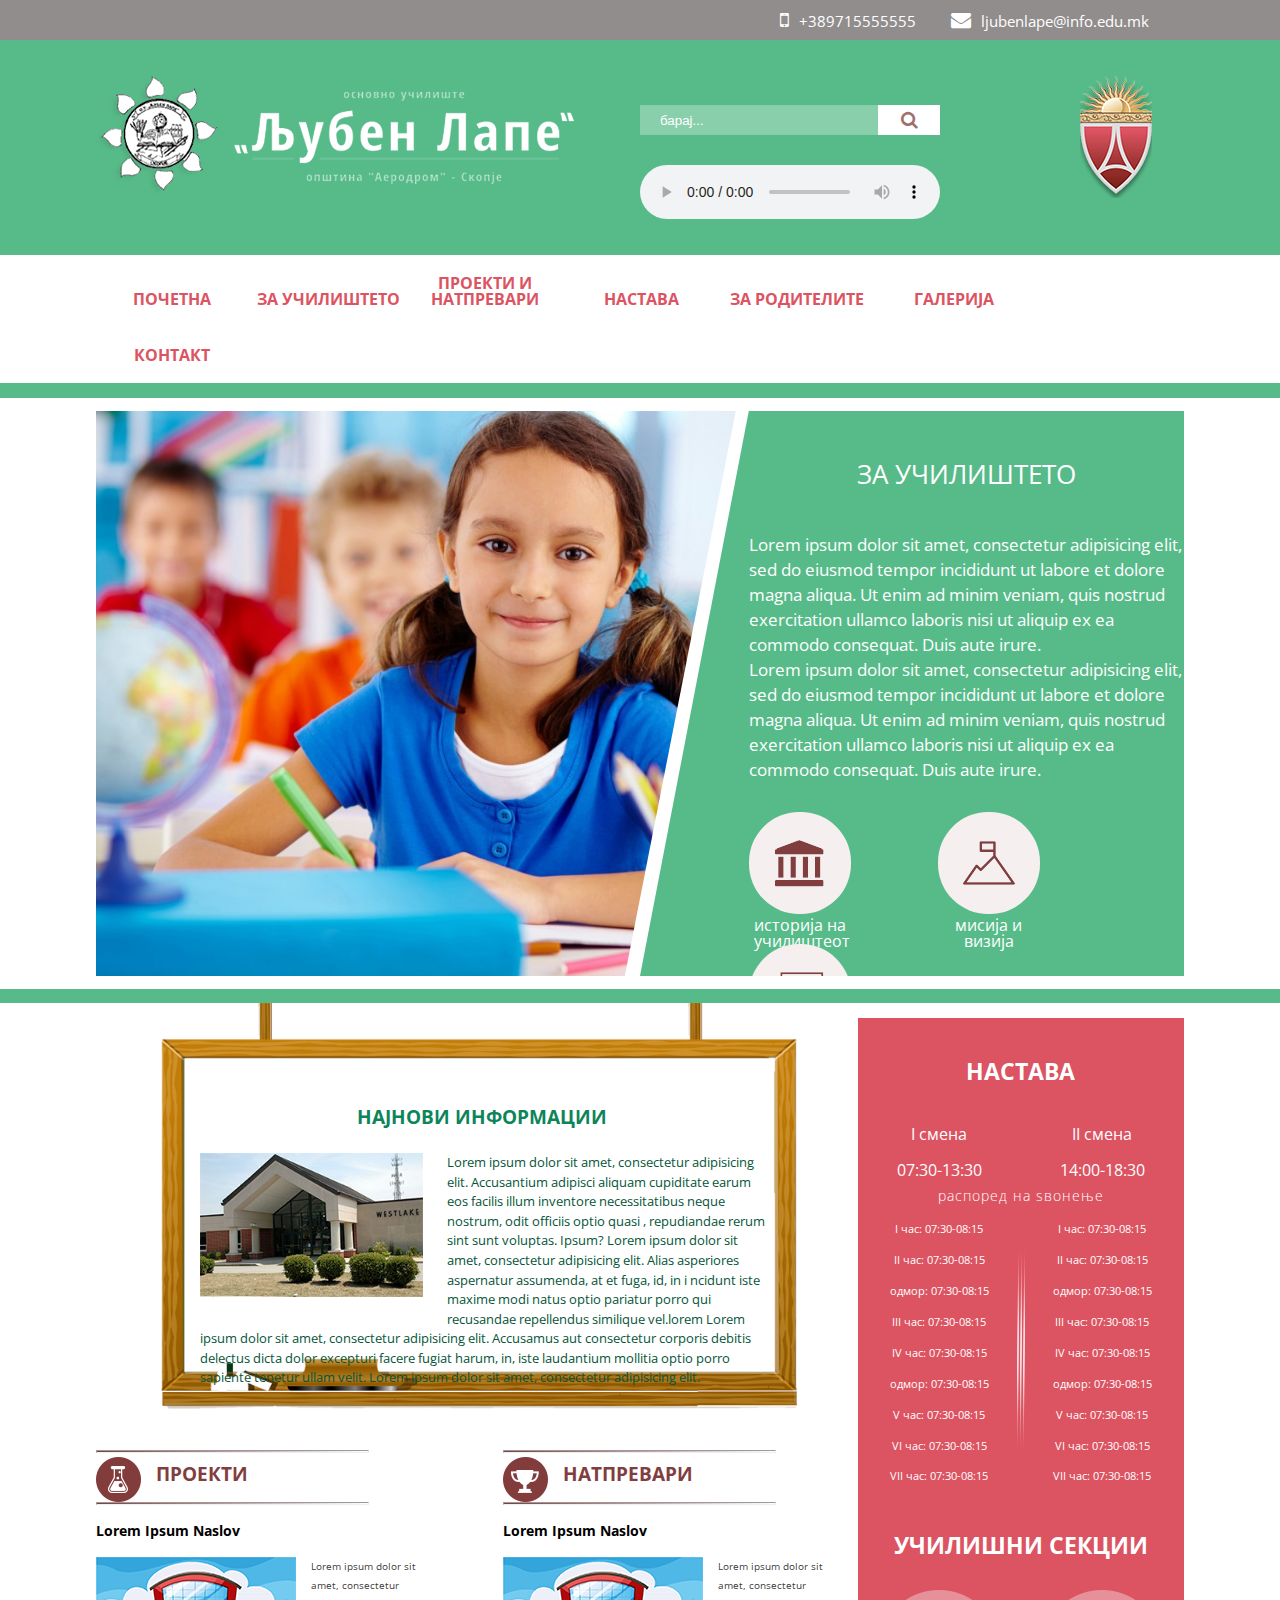
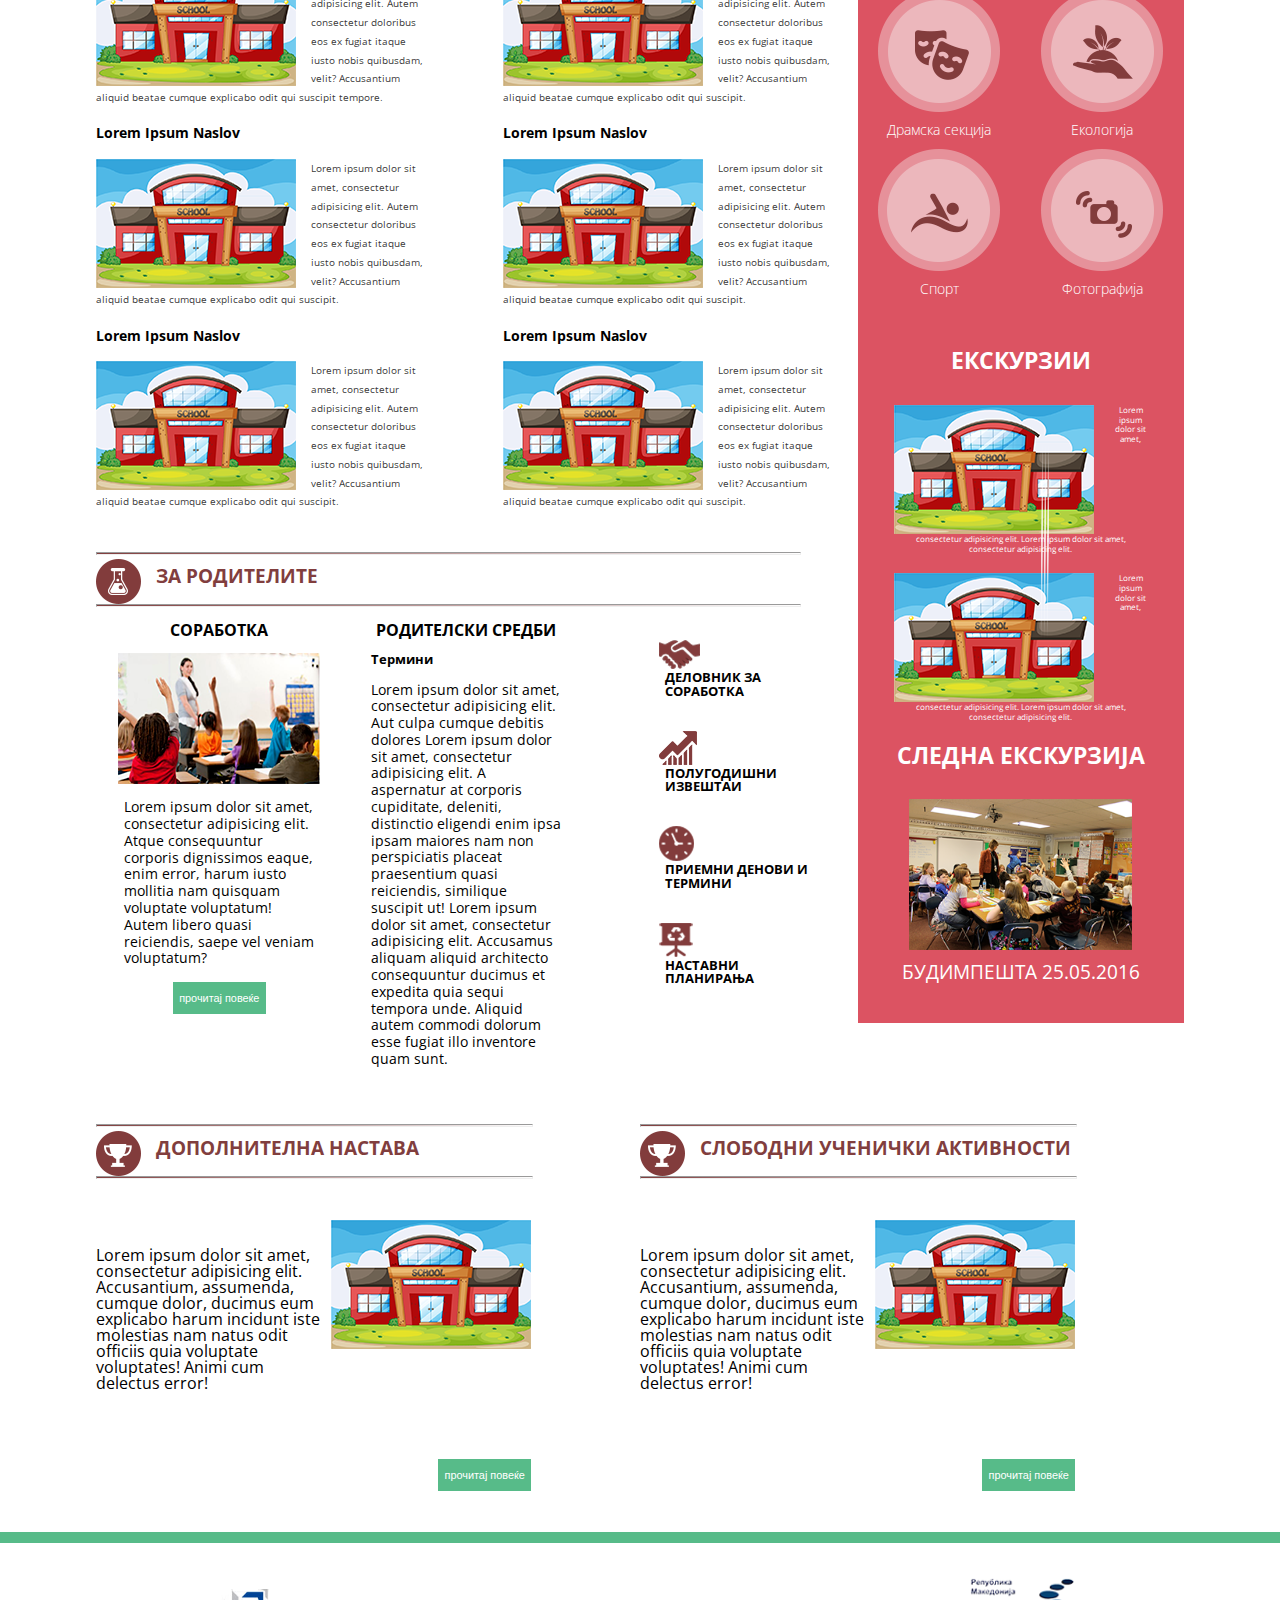
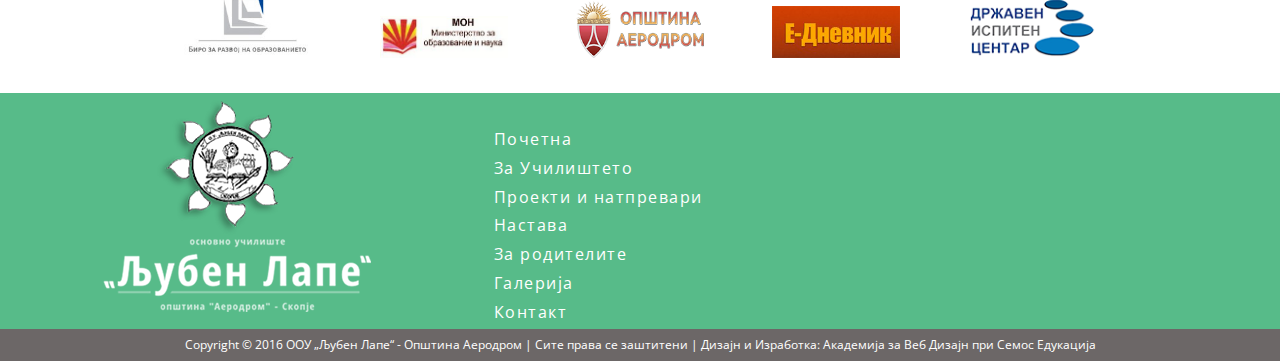
==== www/index.html @ d1f4fb54 "www" ====
<html>
	<head>
		<title>ООУ "Љубен Лапе" о.Аеродром,Скопје </title>
		<meta charset="utf-8">
		<link rel="shortcut icon" href="assets/images/logo.png">

		<!-- STYLES CSS -->
		<link rel="stylesheet" href="assets/styles/reset.css">
		<link rel="stylesheet" href="assets/styles/main.css">
		<!-- FONT AWESOME -->
		<link rel="stylesheet" href="https://maxcdn.bootstrapcdn.com/font-awesome/4.5.0/css/font-awesome.min.css">
		<!-- GOOGLE FONTS -->
		<link href='https://fonts.googleapis.com/css?family=Open+Sans:400,300,300italic,400italic,600,600italic,700,800,800italic,700italic&subset=latin,cyrillic' rel='stylesheet' type='text/css'>


	</head>
	<body>
	<!-- header grey top -->
		<div class="header-top">
			<div class="center">
				<span><i class="fa fa-envelope"></i>ljubenlape@info.edu.mk</span>
				<span><i class="fa fa-mobile"></i>+389715555555</span>
			</div><!-- center -->
		</div><!-- header-top -->
	<!-- header green -->
		<header>
			<div class="center">

				<div class="left">
					<a href="#">
						<img src="assets/images/logo-goelmo.png" >
					</a>
				</div><!-- left -->

				<div class="right">
					<div class="search">
						<input type="text" placeholder="барај...">
						<button><i class="fa fa-search"></i></button>
					</div><!-- search -->
						<div class="himna">
							<audio controls>
							  <!-- <source src="horse.ogg" type="audio/ogg">
							  <source src="horse.mp3" type="audio/mpeg"> -->
							</audio>						
						</div><!-- himna -->
					
						<img src="assets/images/logo-aerodrom.png" alt="">
				</div><!-- right -->
			</div><!-- center -->
		</header>
<!-- MENU Navigation -->
		<div class="center">
			<ul class="menu">
				<li><a href="">Почетна</a></li>
				<li><a href="">За Училиштето</a>
					<ul class="sub-menu">
						<li><a href="">Историјат</a></li>
						<li><a href="">Мисија и Визија</a></li>
						<li><a href="">Вработени</a>
						<!-- sub-sub menu -->
							<ul class="sub-sub-menu">
								<li><a href="">Наставен кадар</a></li>
								<li><a href="">Стручен кадер</a></li>						
							</ul><!-- sub-sub-menu -->

						</li>
						<li><a href="">Куќен ред</a></li>
					</ul><!-- sub-menu -->
				</li>
				<li><a href="">Проекти и натпревари</a></li>
				<li><a href="">Настава</a></li>
				<li><a href="">За родителите</a></li>
				<li><a href="">Галерија</a></li>
				<li><a href="">Контакт</a></li>
			</ul><!-- menu -->
		</div><!-- center -->

		<div class="slider-wrap">
			<div class="slider">
				<div class="center">
					<div class="slide-left">
						
					</div><!-- slide-left -->
					<div class="slide-right">
						<div class="text">
							<h1>За училиштето</h1>
							<p>Lorem ipsum dolor sit amet, consectetur adipisicing elit, sed do eiusmod
							tempor incididunt ut labore et dolore magna aliqua. Ut enim ad minim veniam,
							quis nostrud exercitation ullamco laboris nisi ut aliquip ex ea commodo
							consequat. Duis aute irure.</p>
							<p>Lorem ipsum dolor sit amet, consectetur adipisicing elit, sed do eiusmod
							tempor incididunt ut labore et dolore magna aliqua. Ut enim ad minim veniam,
							quis nostrud exercitation ullamco laboris nisi ut aliquip ex ea commodo
							consequat. Duis aute irure.</p>
							<div class="icon1 icon"><span>историја на училиштеот</span></div><!-- icon1 -->
							<div class="icon2 icon"><span>мисија и визија</span></div><!-- icon1 -->
							<div class="icon3 icon"><span>наставен кадар</span></div><!-- icon1 -->
						</div><!-- text -->
						
					</div><!-- slide-right -->
				</div><!-- center -->
			</div><!-- slider -->
		</div><!-- slider-wrap -->

<!-- Content-->
	<div class="content center">

		<div class="left-side">
			<div class="tabla">
				<img class="tabla" src="assets/images/tabla.png" alt="">
				<div class="tabla-info">
					<h1>Најнови информации</h1>
					<img src="assets/images/school_building.png" alt="">

					<p>Lorem ipsum dolor sit amet, consectetur adipisicing elit. Accusantium adipisci aliquam cupiditate earum eos facilis
						illum inventore necessitatibus neque nostrum, odit officiis optio quasi
						, repudiandae rerum sint sunt voluptas. Ipsum? Lorem ipsum dolor sit amet,
						consectetur adipisicing elit. Alias asperiores aspernatur assumenda, at et fuga, id, in i
						ncidunt iste maxime modi natus optio pariatur porro qui recusandae repellendus similique vel.lorem
						Lorem ipsum dolor sit amet, consectetur adipisicing elit. Accusamus aut consectetur corporis debitis delectus dicta dolor excepturi facere fugiat harum, in, iste laudantium mollitia optio porro sapiente tenetur ullam velit.
						Lorem ipsum dolor sit amet, consectetur adipisicing elit.
					</p>
				</div>
			</div>
			<div class="posts">
				<div class="proekti">
					<hr>
					<h1 class="naslov-sekcija"><img src="assets/images/icon-proekti.png" class="naslov-slika" alt=""><span class="ime-sekcija">Проекти</span></h1>
					<hr>

					<!--postovi od kategorija proekti-->
					<!--КАТЕГОРИЈА ПРОЕКТИ ПОСТ БР.1-->
					<div class="post-info">
						<h1 class="post-naslov">Lorem Ipsum Naslov</h1>
						<img src="assets/images/post-slika1.png" alt="" class="post-slika">
						<p class="post-voved">Lorem ipsum dolor sit amet, consectetur adipisicing elit.
							Autem consectetur doloribus eos ex fugiat itaque iusto nobis quibusdam, velit?
							Accusantium aliquid beatae cumque explicabo odit qui suscipit tempore.
						</p>
					</div>

					<!--КАТЕГОРИЈА ПРОЕКТИ ПОСТ БР.2-->
					<div class="post-info">
						<h1 class="post-naslov">Lorem Ipsum Naslov</h1>
						<img src="assets/images/post-slika1.png" alt="" class="post-slika">
						<p class="post-voved">Lorem ipsum dolor sit amet, consectetur adipisicing elit.
							Autem consectetur doloribus eos ex fugiat itaque iusto nobis quibusdam, velit?
							Accusantium aliquid beatae cumque explicabo odit qui suscipit.
						</p>
					</div>
					<!--КАТЕГОРИЈА ПРОЕКТИ ПОСТ БР.3-->
					<div class="post-info">
						<h1 class="post-naslov">Lorem Ipsum Naslov</h1>
						<img src="assets/images/post-slika1.png" alt="" class="post-slika">
						<p class="post-voved">Lorem ipsum dolor sit amet, consectetur adipisicing elit.
							Autem consectetur doloribus eos ex fugiat itaque iusto nobis quibusdam, velit?
							Accusantium aliquid beatae cumque explicabo odit qui suscipit.
						</p>
					</div>

				</div>
				<div class="natprevari">
					<hr>
					<h1 class="naslov-sekcija"><img src="assets/images/icon-natprevari.png" class="naslov-slika" alt=""><span class="ime-sekcija">Натпревари</span></h1>
					<hr>

					<!--postovi od kategorija natprevarii-->
					<!--КАТЕГОРИЈА НАТПРЕВАРИ ПОСТ БР.1-->
					<div class="post-info">
						<h1 class="post-naslov">Lorem Ipsum Naslov</h1>
						<img src="assets/images/post-slika1.png" alt="" class="post-slika">
						<p class="post-voved">Lorem ipsum dolor sit amet, consectetur adipisicing elit.
							Autem consectetur doloribus eos ex fugiat itaque iusto nobis quibusdam, velit?
							Accusantium aliquid beatae cumque explicabo odit qui suscipit.
						</p>
					</div>

					<!--КАТЕГОРИЈА НАТПРЕВАРИ  ПОСТ БР.2-->
					<div class="post-info">
						<h1 class="post-naslov">Lorem Ipsum Naslov</h1>
						<img src="assets/images/post-slika1.png" alt="" class="post-slika">
						<p class="post-voved">Lorem ipsum dolor sit amet, consectetur adipisicing elit.
							Autem consectetur doloribus eos ex fugiat itaque iusto nobis quibusdam, velit?
							Accusantium aliquid beatae cumque explicabo odit qui suscipit.
						</p>
					</div>
					<!--КАТЕГОРИЈА НАТПРЕВАРИ ПОСТ БР.3-->
					<div class="post-info">
						<h1 class="post-naslov">Lorem Ipsum Naslov</h1>
						<img src="assets/images/post-slika1.png" alt="" class="post-slika">
						<p class="post-voved">Lorem ipsum dolor sit amet, consectetur adipisicing elit.
							Autem consectetur doloribus eos ex fugiat itaque iusto nobis quibusdam, velit?
							Accusantium aliquid beatae cumque explicabo odit qui suscipit.
						</p>
					</div>

				</div>
			</div><!-- posts-->
			<div class="za-roditelite">
				<hr>
				<h1 class="naslov-sekcija"><img src="assets/images/icon-proekti.png" class="naslov-slika" alt=""><span class="ime-sekcija">За родителите</span></h1>
				<hr>

				<div class="sorabotka">
					<h3>Соработка</h3>
					<img src="assets/images/sorabotka.png" alt="">
					<p>Lorem ipsum dolor sit amet, consectetur adipisicing elit. Atque consequuntur corporis dignissimos eaque, enim error,
						harum iusto mollitia nam quisquam voluptate voluptatum! Autem libero quasi reiciendis, saepe vel veniam voluptatum?
					</p>
					<button class="procitaj">прочитај повеќе</button>
				</div>
				<div class="rsredbi">
					<h3>Родителски средби</h3>
					<span>Термини</span>
					<p>Lorem ipsum dolor sit amet, consectetur adipisicing elit. Aut culpa cumque debitis dolores
						Lorem ipsum dolor sit amet, consectetur adipisicing elit. A aspernatur at corporis cupiditate, deleniti, distinctio eligendi enim ipsa ipsam maiores nam non perspiciatis
						placeat praesentium quasi reiciendis, similique suscipit ut! Lorem ipsum dolor sit amet, consectetur adipisicing elit. Accusamus aliquam aliquid architecto consequuntur ducimus et expedita quia sequi tempora unde.
						Aliquid autem commodi dolorum esse fugiat illo inventore quam sunt.
					</p>
				</div>
				<div class="docs">
					<ul>
						<li><img src="assets/images/doc-slika1.png"><span>Деловник за соработка</span></li>
						<li><img src="assets/images/doc-slika2.png"><span>Полугодишни извештаи</span></li>
						<li><img src="assets/images/doc-slika3.png"><span>Приемни денови и термини</span></li>
						<li><img src="assets/images/doc-slika4.png"><span>Наставни планирања</span></li>
					</ul>
				</div>
			</div>
		</div><!-- left-side-->

		<div class="right-side">
			<div class="nastava">
				<h1>Настава</h1>
				<div class="prva-smena">
					<span>I смена</span>
					<span>07:30-13:30</span>
				</div>
				<div class="vtora-smena">
					<span>II смена</span>
					<span>14:00-18:30</span>
				</div>
				<h3>распоред на ѕвонење</h3>
				<div class="raspored1">
					<p>I час: <span>07:30-08:15</span></p>
					<p>II час: <span>07:30-08:15</span></p>
					<p>одмор: <span>07:30-08:15</span></p>
					<p>III час: <span>07:30-08:15</span></p>
					<p>IV час: <span>07:30-08:15</span></p>
					<p>одмор: <span>07:30-08:15</span></p>
					<p>V час: <span>07:30-08:15</span></p>
					<p>VI час: <span>07:30-08:15</span></p>
					<p>VII час: <span>07:30-08:15</span></p>
				</div>

				<div class="raspored2">
					<p>I час: <span>07:30-08:15</span></p>
					<p>II час: <span>07:30-08:15</span></p>
					<p>одмор: <span>07:30-08:15</span></p>
					<p>III час: <span>07:30-08:15</span></p>
					<p>IV час: <span>07:30-08:15</span></p>
					<p>одмор: <span>07:30-08:15</span></p>
					<p>V час: <span>07:30-08:15</span></p>
					<p>VI час: <span>07:30-08:15</span></p>
					<p>VII час: <span>07:30-08:15</span></p>
				</div>
			</div>
			<div class="sekcii">
				<h1>Училишни секции</h1>
				<div>
					<img src="assets/images/sekcija1.png" alt="">
					<span>Драмска секција</span>
				</div>
				<div>
					<img src="assets/images/sekcija2.png" alt="">
					<span>Екологија</span>
				</div>
				<div>
					<img src="assets/images/sekcija3.png" alt="">
					<span>Спорт</span>
				</div>
				<div>
					<img src="assets/images/sekcija4.png" alt="">
					<span>Фотографија</span>
				</div>
			</div>
			<div class="ekskurzii">
				<h1>Екскурзии</h1>
				<img src="assets/images/linija.png" class="linija" alt="">
				<div class="info">
					<img src="assets/images/post-slika1.png" alt="">
					<p>Lorem ipsum dolor sit amet, consectetur adipisicing elit. Lorem ipsum dolor sit amet, consectetur adipisicing elit. 
					</p>
				</div>

				<div class="info">
					<img src="assets/images/post-slika1.png" alt="">
					<p>Lorem ipsum dolor sit amet, consectetur adipisicing elit. Lorem ipsum dolor sit amet, consectetur adipisicing elit.					</p>
				</div>
				<h1>Следна екскурзија</h1>
				<img class="ekskurzija" src="assets/images/slika-ekskurzija.png" alt="">
				<span>Будимпешта 25.05.2016</span>
			</div>

		</div><!-- PINK - right-side-->

	</div>
	<div class="bottom-posts center">
		<div class="left-post">
			<hr>
			<h1 class="naslov-sekcija"><img src="assets/images/icon-natprevari.png" class="naslov-slika" alt=""><span class="ime-sekcija">Дополнителна настава</span></h1>
			<hr>

			<!--ПОСТ -->
			<img src="assets/images/post-slika1.png" alt="">


			<p> Lorem ipsum dolor sit amet, consectetur adipisicing elit. Accusantium, assumenda, cumque dolor,
				ducimus eum explicabo harum incidunt iste molestias nam natus odit officiis quia voluptate voluptates! Animi cum delectus error!
			</p>

			<button class="procitaj">прочитај повеќе</button>


		</div>
		<div class="right-post">
			<hr>
			<h1 class="naslov-sekcija"><img src="assets/images/icon-natprevari.png" class="naslov-slika" alt=""><span class="ime-sekcija">Слободни ученички активности</span></h1>
			<hr>

			<!--ПОСТ -->
			<img src="assets/images/post-slika1.png" alt="">
			<p> Lorem ipsum dolor sit amet, consectetur adipisicing elit. Accusantium, assumenda, cumque dolor,
				ducimus eum explicabo harum incidunt iste molestias nam natus odit officiis quia voluptate voluptates! Animi cum delectus error!
			</p>

			<button class="procitaj">прочитај повеќе</button>
		</div>
	</div>


<!--FOOTER / KORISNI LINKOVI-->
	<!--korisni linkovi-->
	<div class="korisni-linkovi">
		<div class="center">
			<a href="#"><img src="assets/images/korisni1.png" alt=""></a>
			<a href="#"><img src="assets/images/korisni2.png" alt=""></a>
			<a href="#"><img src="assets/images/korisni3.png" alt=""></a>
			<a href="#"><img src="assets/images/korisni4.png" alt=""></a>
			<a href="#"><img src="assets/images/korisni5.png" alt=""></a>
		</div>
	</div>
	<!--FOOTER    -->
	<footer>
		<div class="center">

			<div class="logo">
				<img src="assets/images/logo-footer.png" alt="">
			</div>

			<div class="quick-links">
				<a href="">Почетна</a>
				<a href="">За Училиштето</a>
				<a href="">Проекти и натпревари</a>
				<a href="">Настава</a>
				<a href="">За родителите</a>
				<a href="">Галерија</a>
				<a href="">Контакт</a>
			</div>

			<div class="contact">
				<span></span>
				<span></span>
				<span></span>
			</div>
		</div>
	</footer>
	<div class="copyright">
		<p>Copyright &copy; 2016 ООУ „Љубен Лапе“ - Општина Аеродром |  Сите права се заштитени  |  Дизајн и Изработка: Академија за Веб Дизајн при Семос Едукација</p>
	</div>
	</body>
</html>
---- www/assets/styles/main.css ----
/*=============================================
=           general css elements            =
=============================================*/
body{
	font-family: 'Open Sans', sans-serif;
}
.center{
	width: 85%;
	margin: 0 auto;
}

hr {
    background-image: -moz-linear-gradient( 0deg, rgb(129,62,62) 0%, rgb(255,255,255) 100%);
    background-image: -webkit-linear-gradient( 0deg, rgb(129,62,62) 0%, rgb(255,255,255) 100%);
    background-image: -ms-linear-gradient( 0deg, rgb(129,62,62) 0%, rgb(255,255,255) 100%);
    width: 21.21vw;
    height: 1px;
    margin: 0;
}
.clear{
    clear: both;
}

button.procitaj{
    background-color: #57bb89;
    color: #ffffff;
    border: none;
    text-align: center;
    width: 7.27vw;
    padding: 10px 0;
    font-size: 0.85vw;
    cursor: pointer;
}
button.procitaj:hover{
    opacity: 0.5;
}
/*======================================
=            header top css            =
======================================*/
div.header-top{
	background-color: #918d8d;
	color:#ffffff;
	height: 40px;
}
div.center:after{
	content: '';
	display: block;
	clear: both;
}
	div.header-top span{
		display: inline-block;
		float: right;
		font-size: 15px;
		margin-right: 35px;
		margin-top: 10px;
	}
	div.header-top span i{
		margin-right: 10px;
		font-size: 20px;
	}
/*====================================
=            Header green            =
====================================*/
header{
	width: 100%;
	height: 180px;
	background: #57bb89;
	padding-top: 35px;
}
header:after{
	content: '';
	display: block;
	clear: both;
}
	
	header .center div{
		display: inline-block;
		float: left;
		width: 50%;

	}
	header .center .right{
		width: 300px;
	}
header .center div.search{
	width: 300px;
	height: 30px;
	position: relative;
	margin-top: 30px;

}
	div.search input{
		background: rgba( 255 , 255 , 255 , 0.3 );
		border:none;
		outline: none;
		padding:5px 20px;
		color:#fff;
		position: absolute;
		top:0;
		height: 100%;
		width:238px;
	}
	div.search input::-webkit-input-placeholder{
		color: #fff;
	}
	div.search button{
		height: 100%;
		width: 62px;
		position: absolute;
		top: 0;
		right:0;
		border: none;
		background: #fff;
		color:#a0706f;
		font-size: 18px;
	}
	div.right div.himna{
		display: block;
		margin-top: 30px;
		width:300px;
	}

div.right  img{
	position: absolute;
    right: 10%;
}


/*=======================================
=            menu navigation            =
=======================================*/

.menu ul{
	width: 100%;
}
.menu li{
	display: inline-block;
	text-align:center;
	width:14%;
	position: relative;
}
.menu li a{
	text-transform: uppercase;
	text-decoration: none;
	color:#dc5362;
	font-weight: bold;
	display:block;
	padding:20px 0;
}

.menu li:hover {
	background-color: rgba(87,187,137,0.5);
}
/*=====================================
=            menu sub-menu            =
=====================================*/

.sub-menu {
	position: absolute;
	top: 56px;
	background-color: rgba(87,187,137,0.5);
	left:0;
	z-index:50;
}
.sub-menu li{
	width: 100%;
	display: none;
	position: relative;

}
.menu li:hover .sub-menu li{
	display: block;
	z-index:50;
}
	.sub-menu li a{
		color: #ffffff;
		padding:25px 0;
	}
.sub-menu li:hover,	
.sub-menu li a:hover {
		width: 100%;
		background-color: rgba(210,106,108,.8);
		z-index:50;
	}

/*====================================
=            sub-sub-menu            =
====================================*/

.sub-sub-menu{
	background-color: rgba(87,187,137,0.5); /*green*/
	position: absolute;
	top: 0;
	left:228px;
	display: none;
	z-index:50;
}
.sub-menu li:hover 	.sub-sub-menu{
	display: block;
	z-index:50;
}

/*===================================
=            slider-wrap            =
===================================*/

div.slider-wrap{
	width:100%;
	height:565px;
	background-color: rgb(87,187,137);
	padding:15px 0 40px;
}


div.slider{
	width:100%;
	height:100%;
	background:#fff;
	padding:13px 0;
}
div.slider div.center{
	position:relative;
}

div.slide-left{
	background-image:url("../images/kids.jpg");
	background-size:cover;
	width:60%;
	position:absolute;
	left:0;
	height:100%;
    -webkit-shape-outside: polygon(100% 0%, 80% 100%, 0 100%, 0 0);
    shape-outside: polygon(100% 0%, 80% 100%, 0 100%, 0 0);
    -webkit-clip-path: polygon(98% 0%, 81% 100%, 0 100%, 0 0);
}
div.slide-right{
	height:100%;
    width:50%;
    float:right;
    background: rgb(87,187,137);
    -webkit-shape-outside: polygon(20% 0, 100% 0, 100% 100%, 0% 100%);
    shape-outside: polygon(20% 0, 100% 0, 100% 100%, 0% 100%);
    -webkit-clip-path: polygon(20% 0, 100% 0, 100% 100%, 0% 100%);
}
div.text{
	width:80%;
	float:right;
	padding-top:50px;
	text-align:center;
}
div.text h1{
	margin-bottom:45px;
	text-transform:uppercase;
	font-size:26px;
	color:#fff;
}

div.text p{
	color:#fff;
	line-height:25px;
	font-size:17px;
	text-align:left;
}

div.text div.icon{
	width:92px;
	height:92px;
	background:#f5efef;
	border:5px solid rgba(245,239,239,.2);
	border-radius:50px;
	float:left;
	margin-right:20%;
	margin-top:30px;
}
div.text div.icon:after{
	content:'';
	display:block;
	clear:both;
}
div.text div.icon1{
	background:url('../images/icon1.png') no-repeat center center #f5efef;
	cursor:pointer;
}
div.text div.icon2{
	background:url('../images/icon2.png') no-repeat center center #f5efef;
	cursor:pointer;
}
div.text div.icon3{
	margin-right:0;
	background:url('../images/icon3.png') no-repeat center center #f5efef;
	cursor:pointer;
}
div.text div.icon span{
	display:block;
	margin-top:100px;
	color:#fff;
}

/*===================================
=           content            =
===================================*/

div.content{
	/*background-color: #57bb89;*/
}
	div.content div{
		float: left;
	}
	div.content div.left-side{
        width: 68%;
        margin-right:2%; 
    }

div.content div.tabla{
    width: 50.18vw;
    padding-left: 5.09vw;
    position: relative;
}
    div.content div.tabla img.tabla{
            width: 50.18vw;
    }
    div.content div.tabla div.tabla-info{
        position: absolute;
        top:11.42vh;
        padding: 0 3.03vw;
    }
        div.content div.tabla div.tabla-info img{
            width: 17.45vw;
            float: left;
            margin: 2.78vh 1.82vw 2.78vh 0;
}
        div.content div.tabla div.tabla-info h1{
            text-align: center;
            text-transform: uppercase;
            color: rgb(13, 132, 89);
            font-size: 1.45vw;
            line-height: 1.2;
            font-weight: bold;
        }
        div.content div.tabla div.tabla-info p{
            margin-top: 2.78vh;
            font-size: 1vw;
            color: rgb(7, 85, 57);
            line-height: 1.531;

        }
/*===================================
=           content POSTS         =
===================================*/
div.posts{
    width: 100%;
    margin-top: 4.56vh;
}
div.posts div{
    width: 45%;
    float: left;
    box-sizing: border-box;
}
div.posts div:first-child{
    margin-right: 10%;
}
    div.posts div div{
        width: 100%;
    }
	/* h1.naslov-sekcija {
		border: 3px solid;
		border-image:-webkit-linear-gradient( 0deg, rgb(129,62,62) 0%, rgb(255,255,255) 100%);  
		border-left:none;
		border-right:none;
		} */

    h1.naslov-sekcija img.naslov-slika{
        float: left;
        padding: 4px 0 0 0;
        margin-right: 15px;
    }
    span.ime-sekcija{
        display: block;
        padding:1.1vh 0;
        box-sizing: border-box;
        font-size:1.45vw;
        color: rgb(129, 62, 62);
        font-weight: bold;
        text-transform: uppercase;
        line-height: 1.2;
   }

.post-info{
    width: 100%;
    /*display: block;*/
}
    .post-info img.post-slika{
        float: left;
        padding-right: 1.21vw;
    }
    .post-info h1.post-naslov{
        font-size: 1.09vw;
        line-height: 1.222;
        font-weight: bold;
        padding: 1.95vh 0;
    }
    .post-info p.post-voved{
        font-size:0.8vw;
        color: rgba(0, 0, 0, 0.8);
        line-height: 1.833;
        /*font-weight: lighter;*/
    }

/*===================================
=           za roditelite         =
===================================*/
div.za-roditelite{
    width: 100%;
    margin-top: 4.56vh;
}
div.za-roditelite {
    width: 100%;
}
	div.za-roditelite hr{
		width: 95%;
	}
div.za-roditelite div{
    float: left;
    width: 33.33%;
    text-align: center;
}
div.docs{
	box-sizing:border-box;
	padding-left:70px;
}

    div.za-roditelite div h3{
        font-weight: bold;
        text-transform: uppercase;
        padding: 15px 0;
    }
    div.za-roditelite div p{
        padding: 15px 2.21vw;
        font-size: 14px;
        line-height: 1.2;
        text-align: left;

    }
    div.za-roditelite div span{
        text-align: left;
        font-size: smaller;
        font-weight: bold;
        display: block;
        padding-left: 2.21vw;
    }
div.docs ul{
    text-align:left;
}
    div.docs ul li:first-child{
     margin-top: 33px;
 }
    div.docs ul li{
        margin-bottom: 33px;
    }

   /*  div.docs ul li img{
   	float:left;
   	margin-top:-5px;
   } */
        div.docs ul li span{
            display: inline-block;
            text-transform: uppercase;
            box-sizing: border-box;
            padding:0 0.47vw;
        }

/*===================================
=         bottom POSTS         =
===================================*/
div.bottom-posts{
    margin-top:4.56vh;
}
div.bottom-posts div{
    width: 40%;
    float: left;
}
div.bottom-posts div:first-child{
    margin-right: 10%;
}
div.bottom-posts div hr{
    width: 100%;
}

div.bottom-posts div img{
    float: right;
    padding: 4.56vh 0 4.56vh 10px;
}
div.bottom-posts div p{
    padding: 7.56vh 0;
}
div.bottom-posts div button{
    float: right;
}
/*===================================
=          RIGHT side pink part       =
===================================*/
div.content div.right-side{
	width: 30%;
	background-color: #dc5362;
	text-align: center;
	color: #ffffff;
	margin-top: 15px;
}
	div.content div.right-side h1{
		font-size: 23px;
		line-height: 1.2;
		font-weight: bold;
		padding: 40px 0 30px 0;
		text-transform: uppercase;
	}
	div.content div.right-side h3{
		font-size: 14px;
		line-height: 1.2;
		font-weight: lighter;
		letter-spacing: 1px;
		padding: 10px 0;

	}
	.right-side .nastava{
		width: 100%;
		background: url('../images/linija.png') no-repeat center 230px ;
	}
	.right-side .nastava div{
		width: 50%;
		float: left;
	}
	.right-side .nastava .prva-smena span ,.right-side .nastava div.vtora-smena span{
		display: block;
	}

	.right-side .nastava div span{
		display:inline-block;
		padding: 10px 0;
	}

	.raspored1, .raspored2{
		font-size: 0.85vw;
	}

	.right-side .sekcii{
		width: 100%;
	}
	.right-side .sekcii div{
		width: 50%;
		float: left;
	}
		.right-side .sekcii div span{
			display: block;
			font-size: 14px;
			line-height: 1.2;
			font-weight: lighter;
			padding: 10px 0;
		}

.right-side .ekskurzii{
	width: 100%;
	position: relative;
}
	.ekskurzii img.linija{
		position: absolute;
		top:14.44vh;
		left: 13.91vw;
	}

	.ekskurzii .info{
		width: 100%;
		padding: 0 2.86vw;
		box-sizing:border-box;
		margin-bottom: 1.56vw;
		font-size: 0.63vw;
  		line-height: 1.2;

	}
	.ekskurzii .info img{
		float: left;
		margin-right: 1.56vw;
	}



.right-side .ekskurzii span{
	display: block;
	text-transform: uppercase;
	padding: 10px 0 40px 0;
	line-height: 1.2;
	font-size: 1.5vw;
}
img.ekskurzija{
	width: 17.39vw;
}
/*====================================
=           footer           =
====================================*/
/*KORISNI LINKOVI*/
div.korisni-linkovi{
    width: 100%;
    margin-top: 4.56vh;
    border-top: 1.3vh solid rgb(87,187,137);
    padding: 3.7vh 0;
}
div.korisni-linkovi .center{
    text-align: center;
}
div.korisni-linkovi .center a{
    margin-right: 5vw;
    height: 15.09vh;
    text-align: center;
}

div.korisni-linkovi .center a:last-child{
    margin-right: 0;
}
div.korisni-linkovi .center a img{
    width: 10vw;
}

/*FOOTER*/
footer{
    width: 100%;
    background-color:rgb(87,187,137) ;
}
footer .center div{
    float: left;
}


footer .center div.quick-links{
    padding-top: 3.52vh;
    margin-left: 9.21vw;
}
footer .center div.quick-links a{
    display: block;
    text-decoration: none;
    color: #ffffff;
    font-size: 16px;
    line-height:1.8 ;
    letter-spacing: 1.5px;

}
footer .center div.quick-links a:hover{
    opacity: 0.5;
}

/*Copyrights*/
div.copyright{
    text-align: center;
    background-color: #6c6767;
    color: #ffffff;
    font-size: 12px;
}
div.copyright p{
    padding: 10px 0;
}
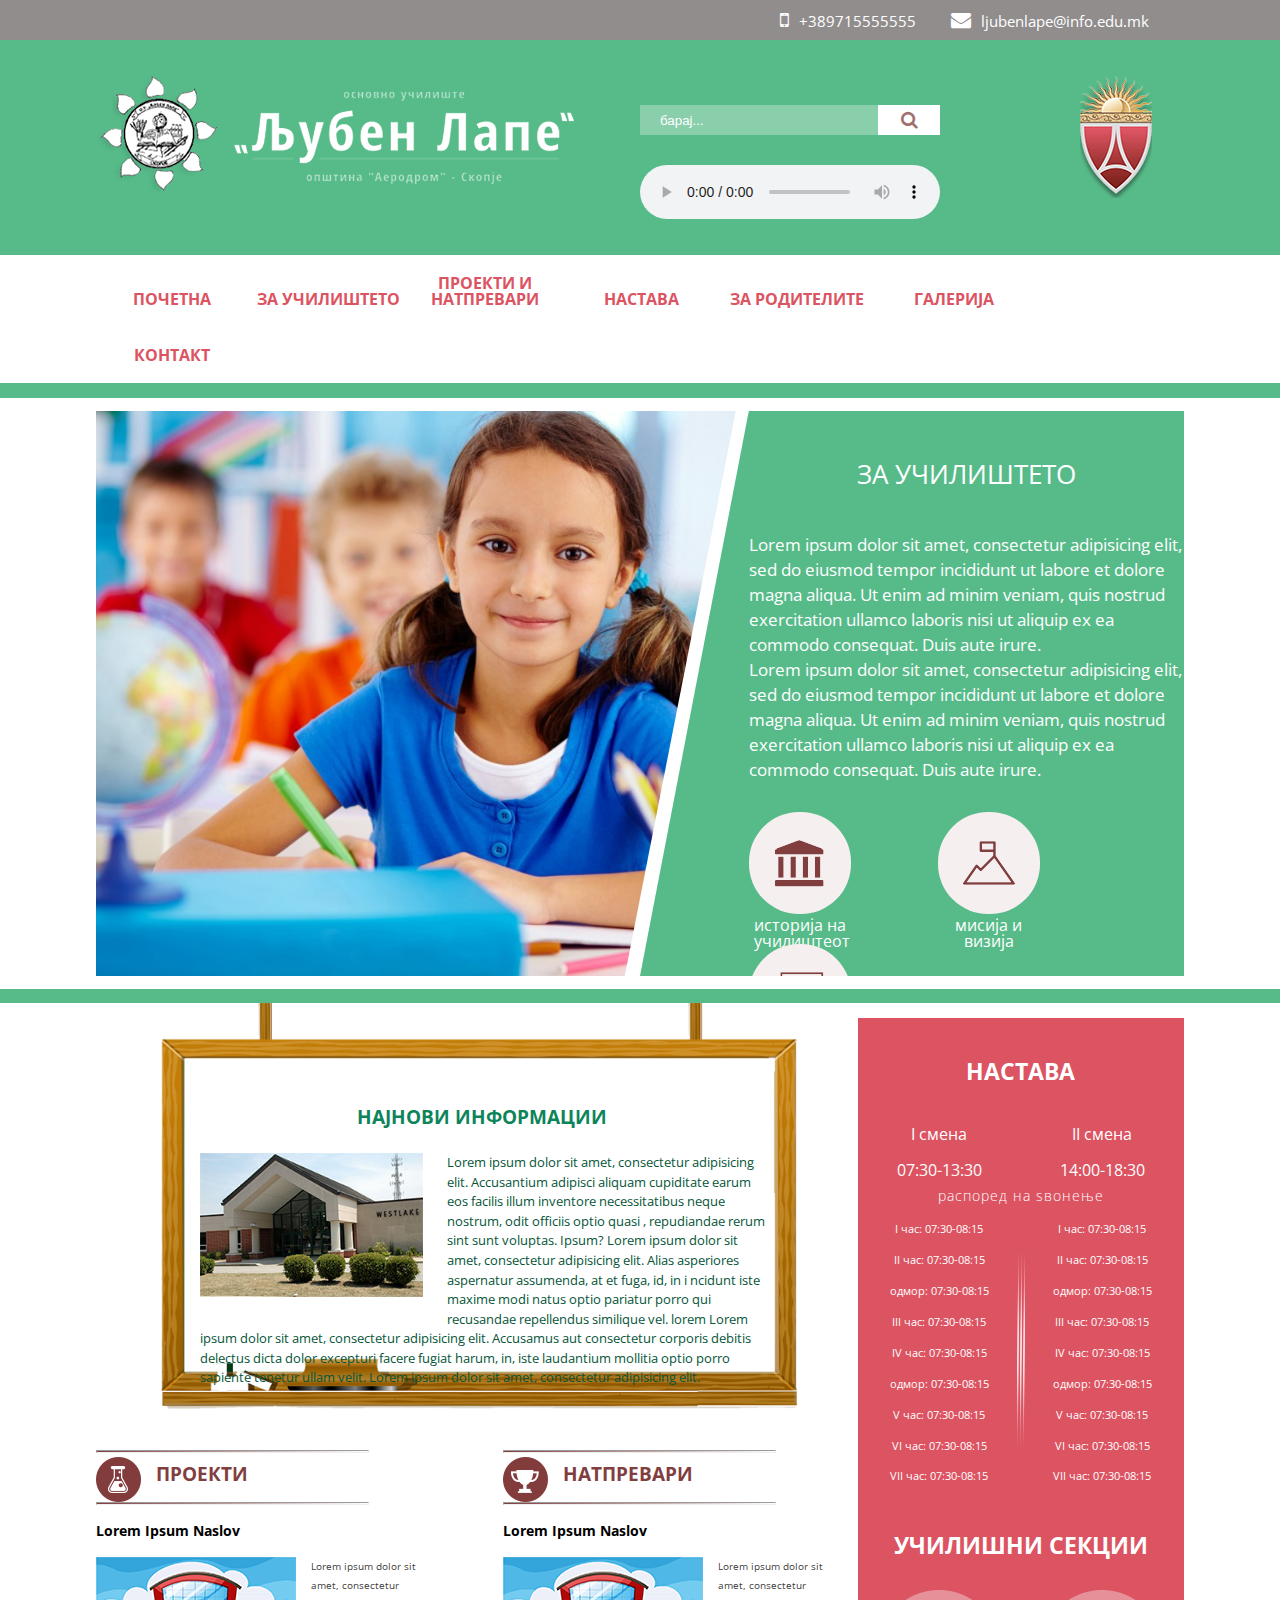
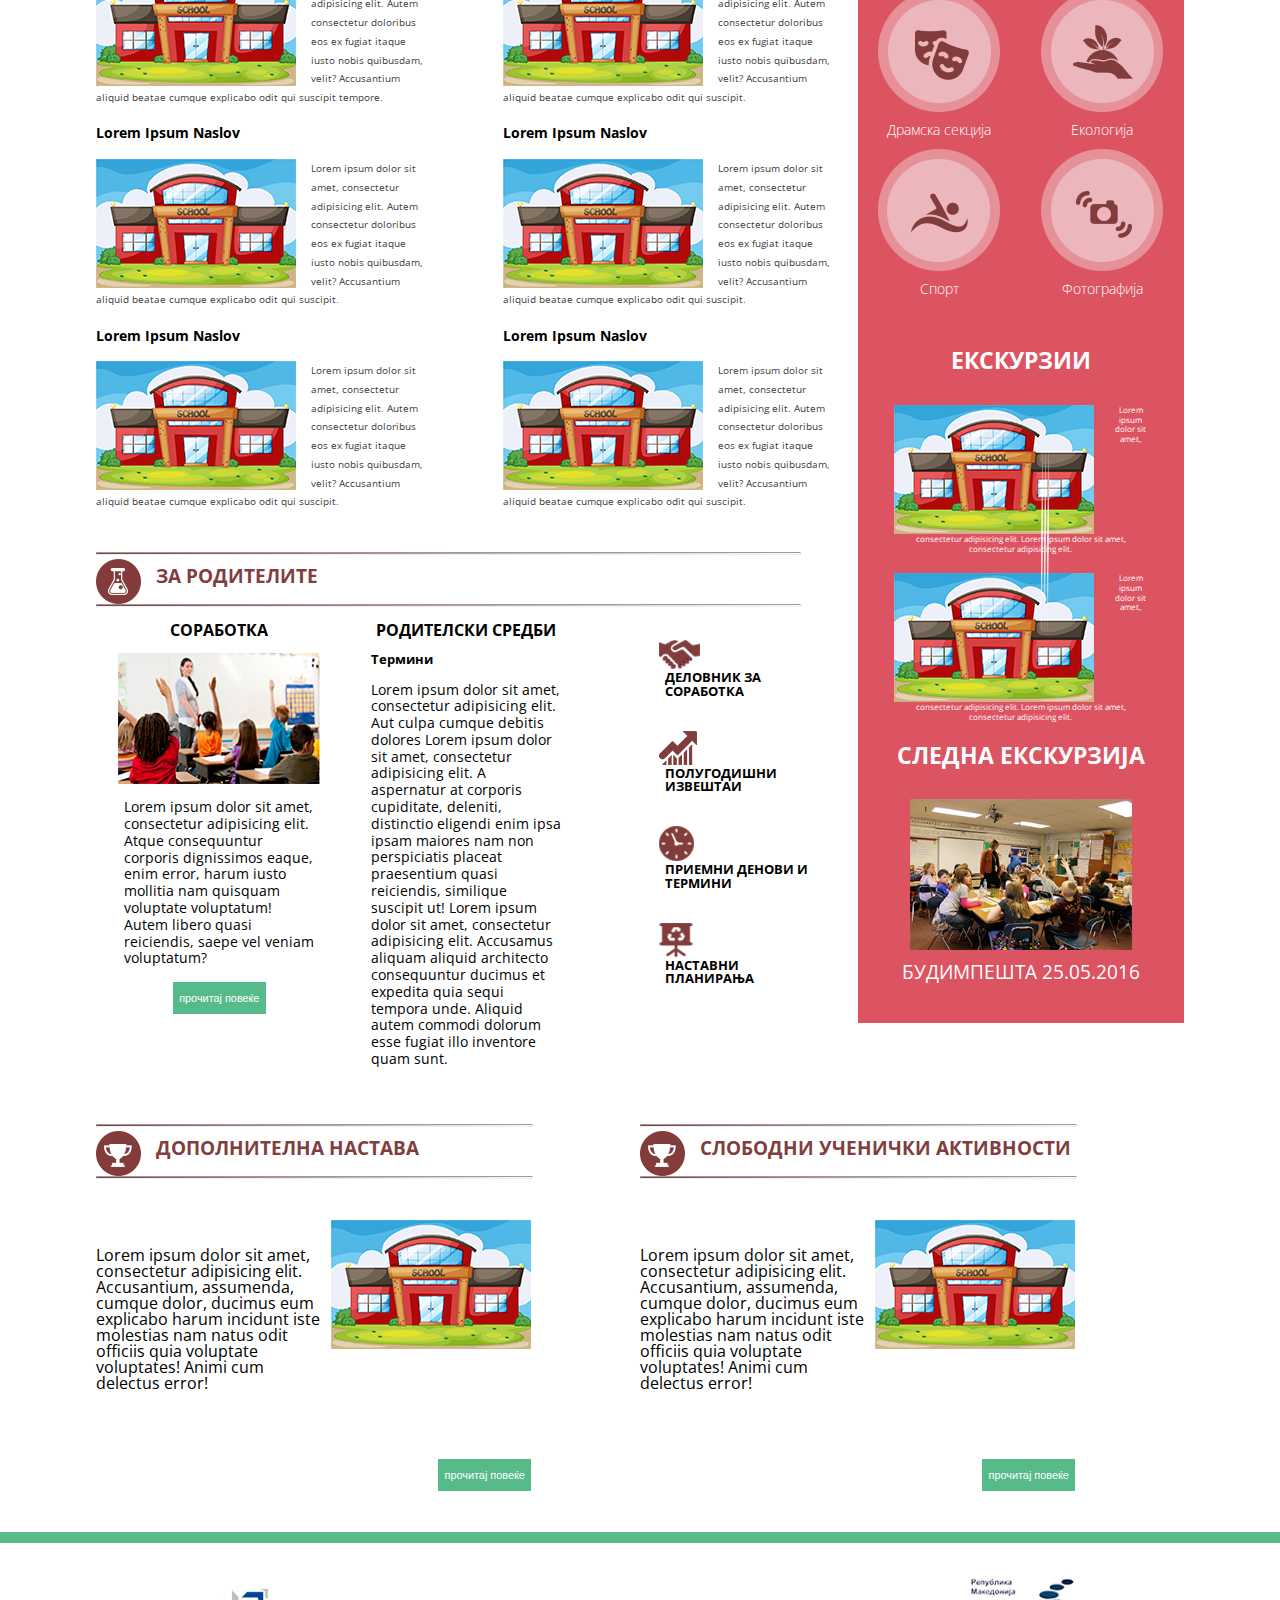
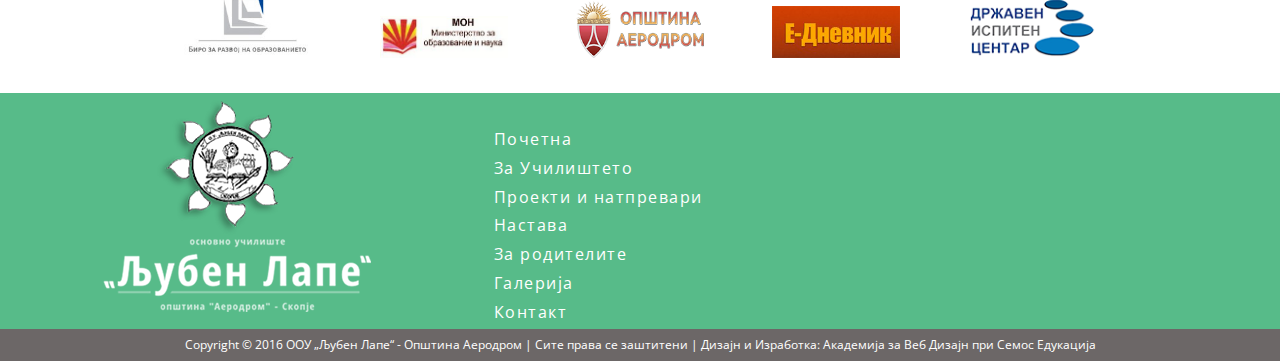
==== commit 9d395705: "21-04" ====
--- a/www/index.html
+++ b/www/index.html
@@ -104,7 +104,6 @@
 
 <!-- Content-->
 	<div class="content center">
-
 		<div class="left-side">
 			<div class="tabla">
 				<img class="tabla" src="assets/images/tabla.png" alt="">
@@ -116,8 +115,10 @@
 						illum inventore necessitatibus neque nostrum, odit officiis optio quasi
 						, repudiandae rerum sint sunt voluptas. Ipsum? Lorem ipsum dolor sit amet,
 						consectetur adipisicing elit. Alias asperiores aspernatur assumenda, at et fuga, id, in i
-						ncidunt iste maxime modi natus optio pariatur porro qui recusandae repellendus similique vel.lorem
-						Lorem ipsum dolor sit amet, consectetur adipisicing elit. Accusamus aut consectetur corporis debitis delectus dicta dolor excepturi facere fugiat harum, in, iste laudantium mollitia optio porro sapiente tenetur ullam velit.
+						ncidunt iste maxime modi natus optio pariatur porro qui recusandae repellendus similique vel.
+						lorem Lorem ipsum dolor sit amet, consectetur adipisicing elit.
+						Accusamus aut consectetur corporis debitis delectus dicta dolor excepturi facere fugiat harum,
+						in, iste laudantium mollitia optio porro sapiente tenetur ullam velit.
 						Lorem ipsum dolor sit amet, consectetur adipisicing elit.
 					</p>
 				</div>
--- a/www/assets/styles/main.css
+++ b/www/assets/styles/main.css
@@ -505,6 +505,7 @@
 	text-align: center;
 	color: #ffffff;
 	margin-top: 15px;
+	float: right;
 }
 	div.content div.right-side h1{
 		font-size: 23px;
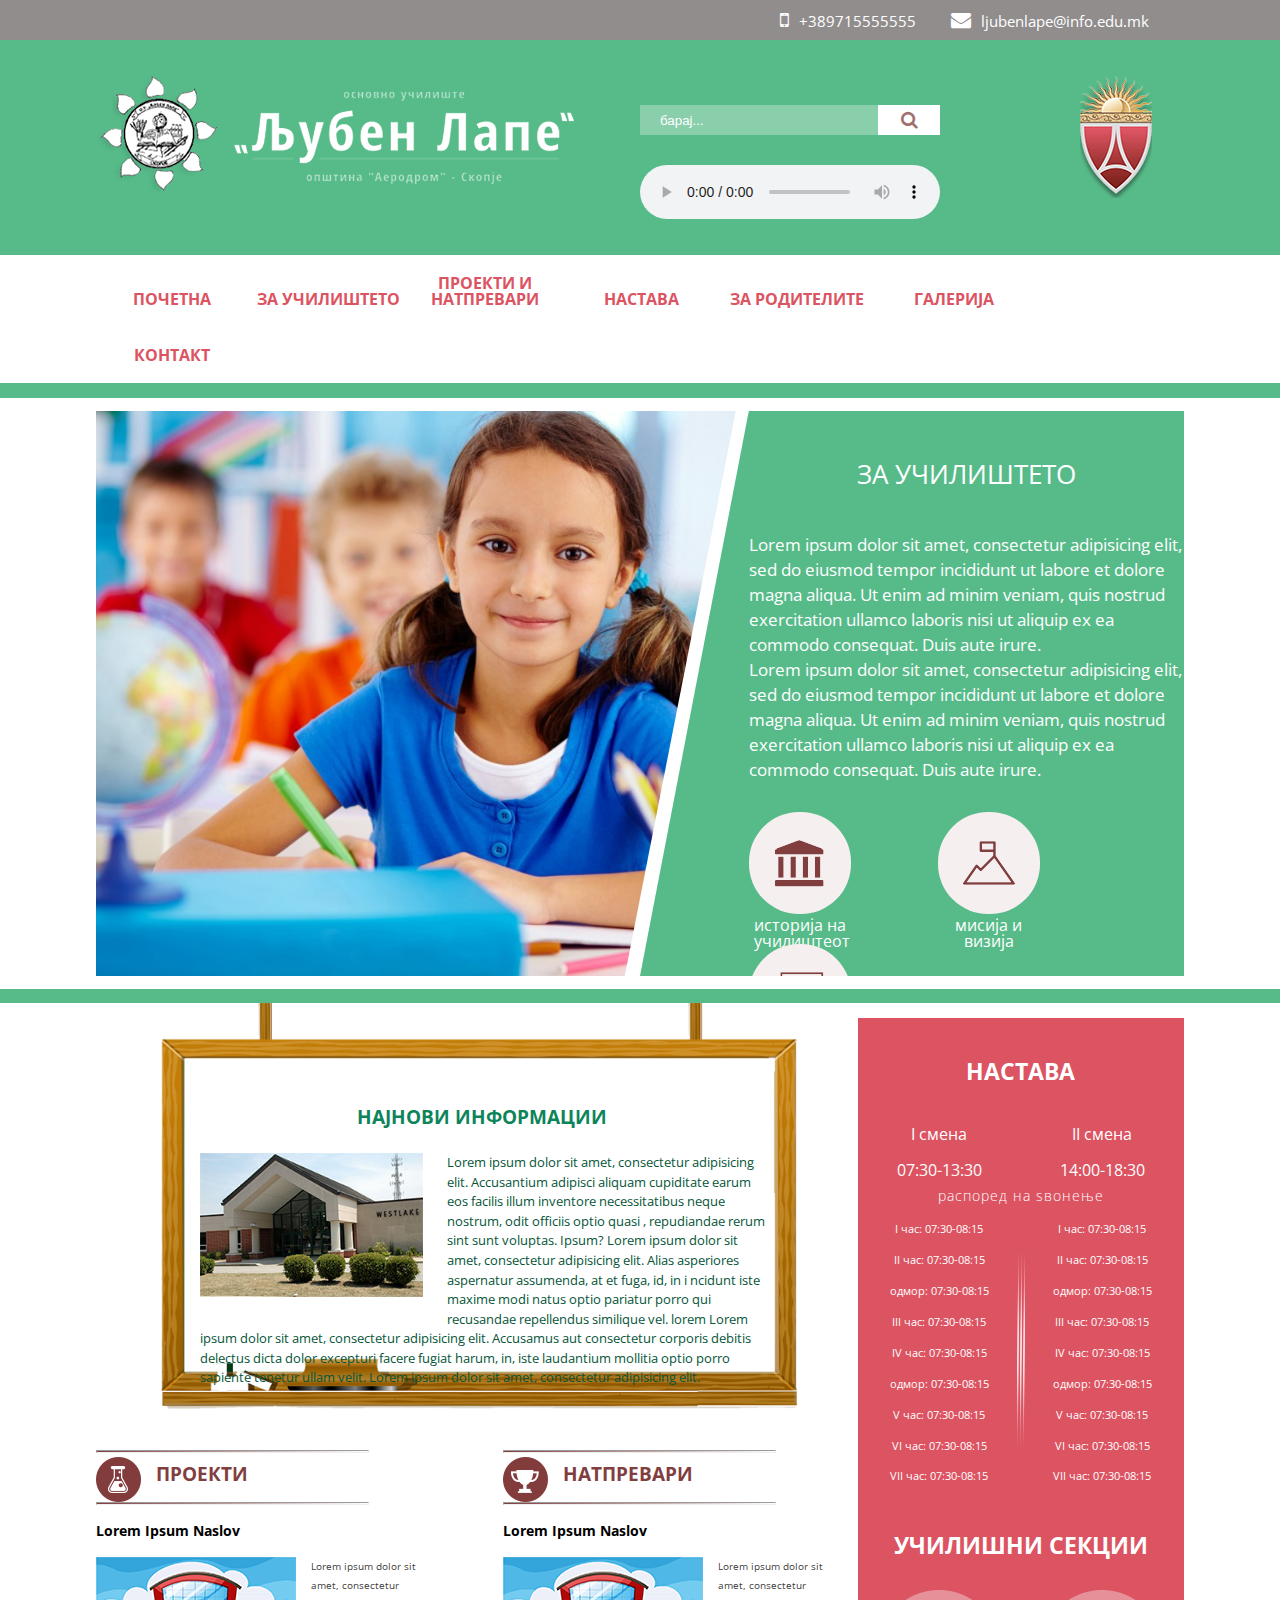
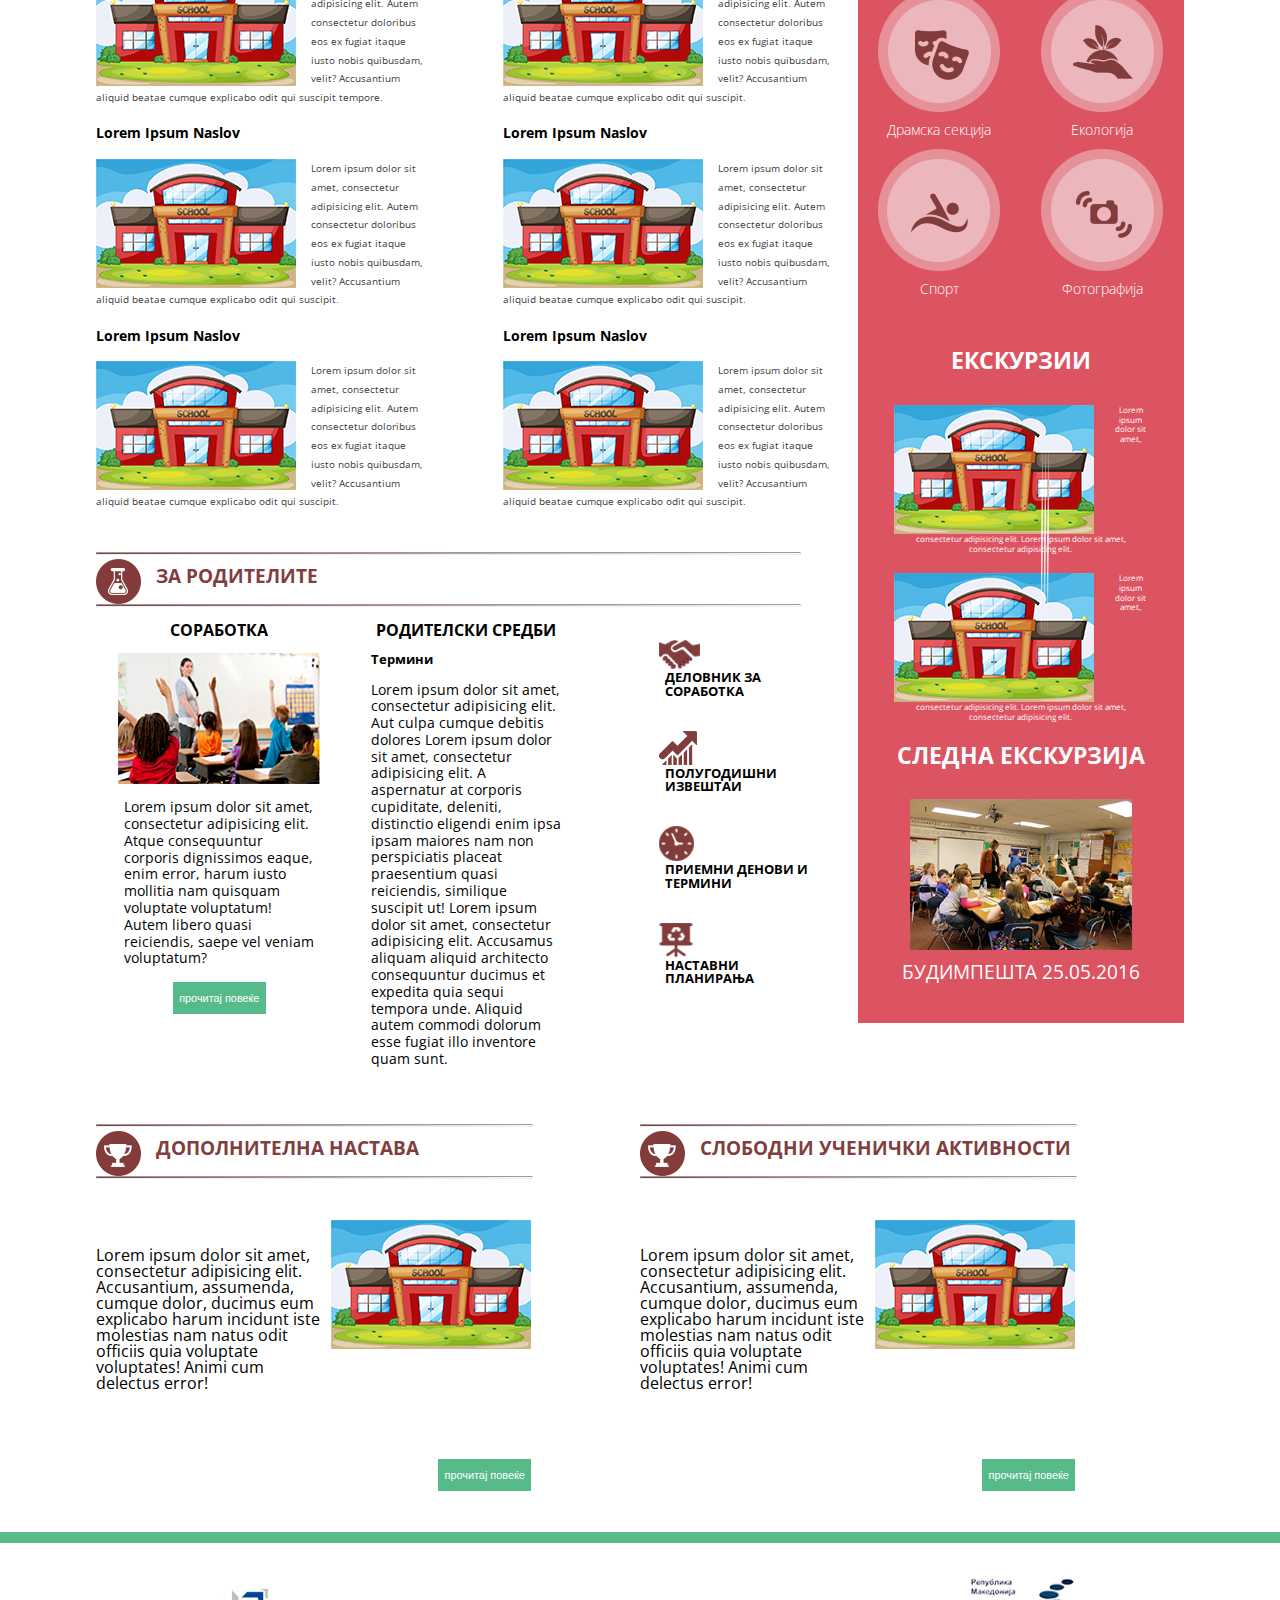
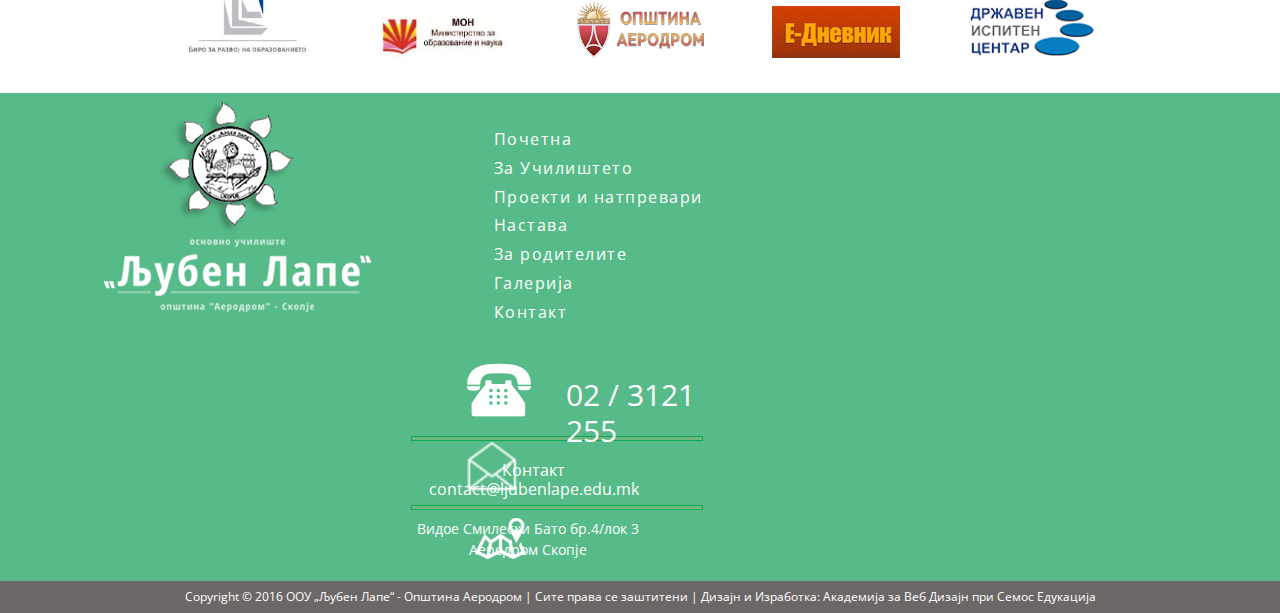
==== commit bfe60bb7: "22.04" ====
--- a/www/index.html
+++ b/www/index.html
@@ -370,9 +370,20 @@
 			</div>
 
 			<div class="contact">
-				<span></span>
-				<span></span>
-				<span></span>
+				
+				<img src="assets/images/contact-phone.png" alt="">
+				<span class="telefon">
+				 02 / 3121 255
+				</span>
+					
+				<hr class="contact-hr">	
+				<img src="assets/images/mail.png" alt="" width="50px">
+				<span class="mail">Контакт <br> contact@ljubenlape.edu.mk</span>
+
+				<hr class="contact-hr">	
+				<img src="assets/images/contact-map.png" alt="">
+				<span class="adresa">Видое Смилески Бато бр.4/лок 3 <br>
+            Аеродром Скопје</span>
 			</div>
 		</div>
 	</footer>
--- a/www/assets/styles/main.css
+++ b/www/assets/styles/main.css
@@ -34,6 +34,8 @@
 button.procitaj:hover{
     opacity: 0.5;
 }
+
+
 /*======================================
 =            header top css            =
 ======================================*/
@@ -629,6 +631,11 @@
     float: left;
 }
 
+	footer .center div.quick-links , 
+	footer .center div.contact{
+		width: 33.33%;
+	} 
+
 
 footer .center div.quick-links{
     padding-top: 3.52vh;
@@ -647,6 +654,51 @@
     opacity: 0.5;
 }
 
+
+
+footer .center div.contact{
+	/*text-align: center;*/
+	position: relative;
+	padding-top: 3.52vh;
+	color: rgb(255, 255, 255);
+}
+footer .center div.contact img{
+	padding: 0 35px 14px 25%;
+}
+	footer .center div.contact span.telefon{
+		position: absolute;
+		top: 50px;
+  		font-size: 30px;
+  		line-height: 1.2;
+	}
+	footer .center div.contact span.mail{
+		text-align: center;
+    	display: block;
+    	padding:14px 0;
+    	line-height: 1.2;
+    	position: absolute;
+	    right: 100px;
+	    top: 120px;
+	}
+	footer .center div.contact span.adresa{
+		text-align: center;
+    	display: block;
+		padding:14px 0;
+		position: absolute;
+		bottom: 7px;
+	    right: 100px;
+	  	font-size: 14px;
+	  	line-height: 1.5;
+	}
+
+hr.contact-hr{
+	background:#6eb87e;
+	width: 80%;
+	padding: 1px 0;
+	border: 1px solid #0fa857;
+	margin: 0 auto;
+}
+
 /*Copyrights*/
 div.copyright{
     text-align: center;
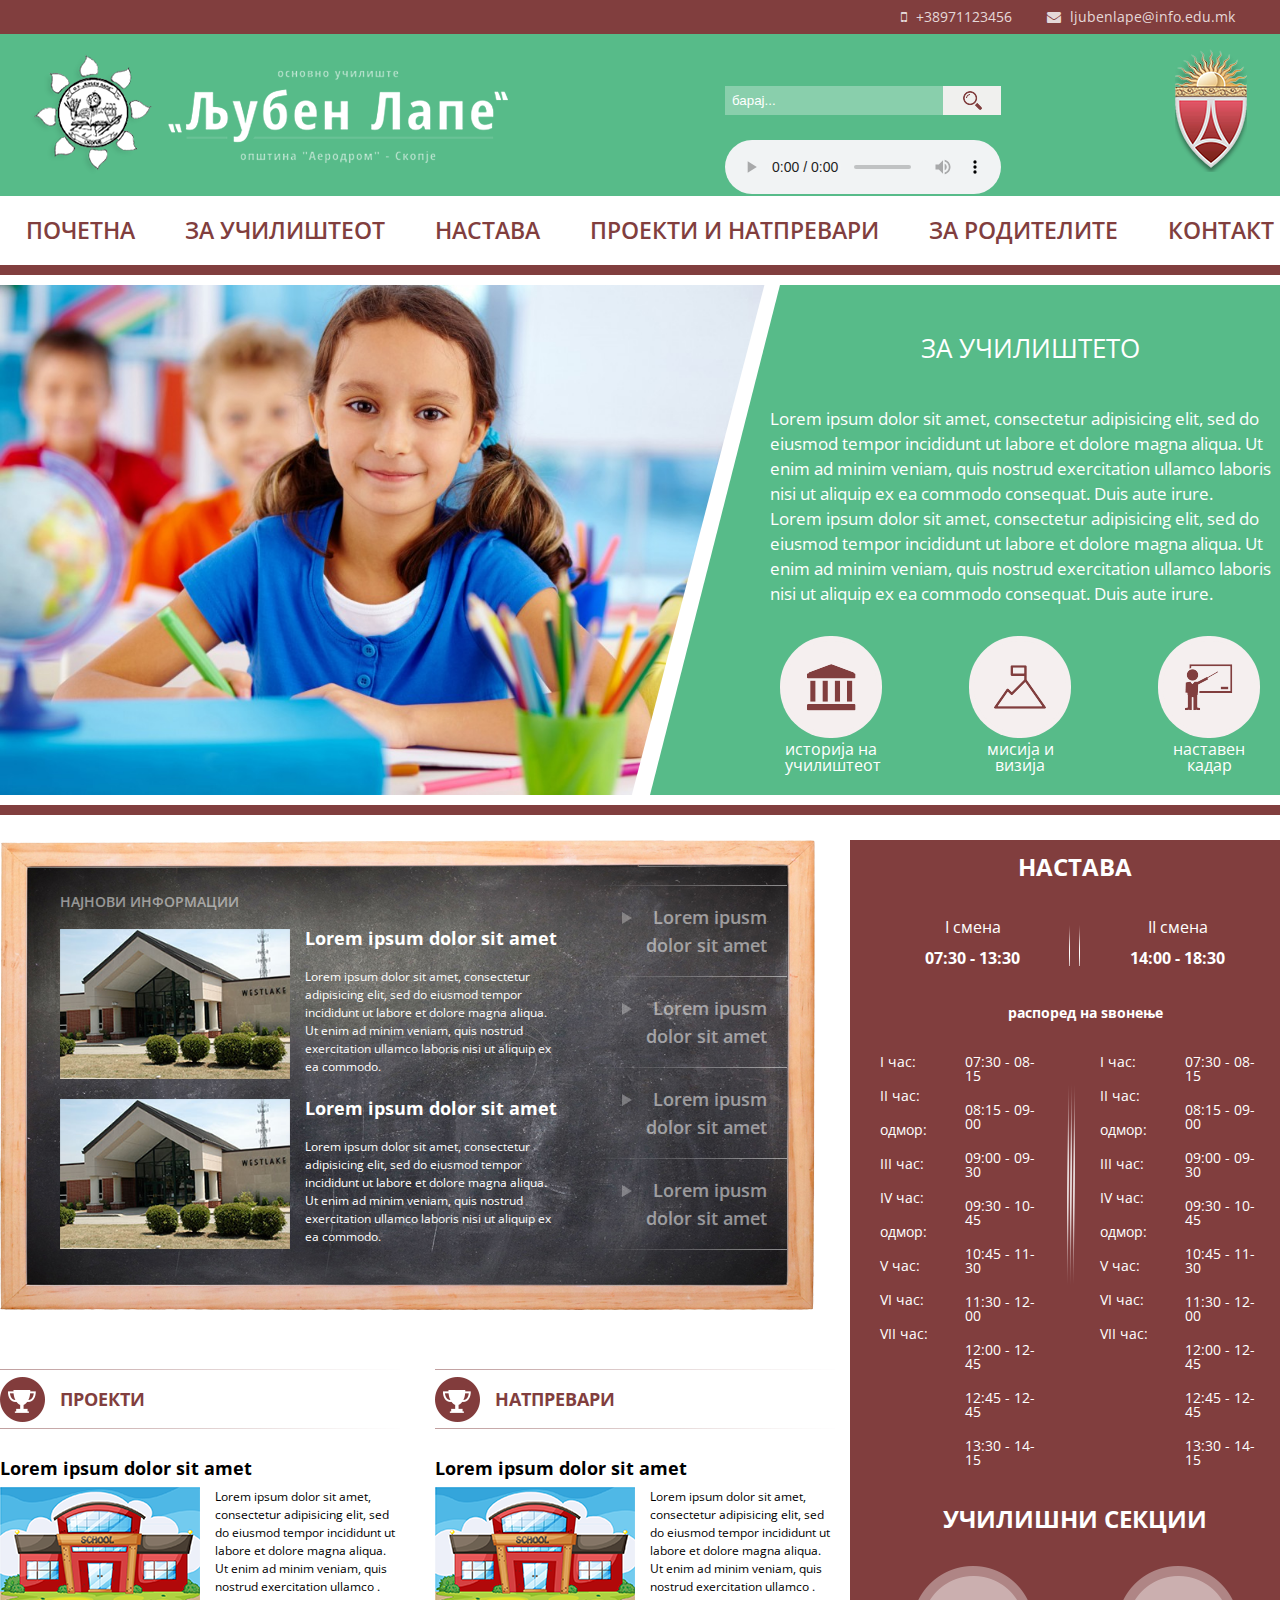
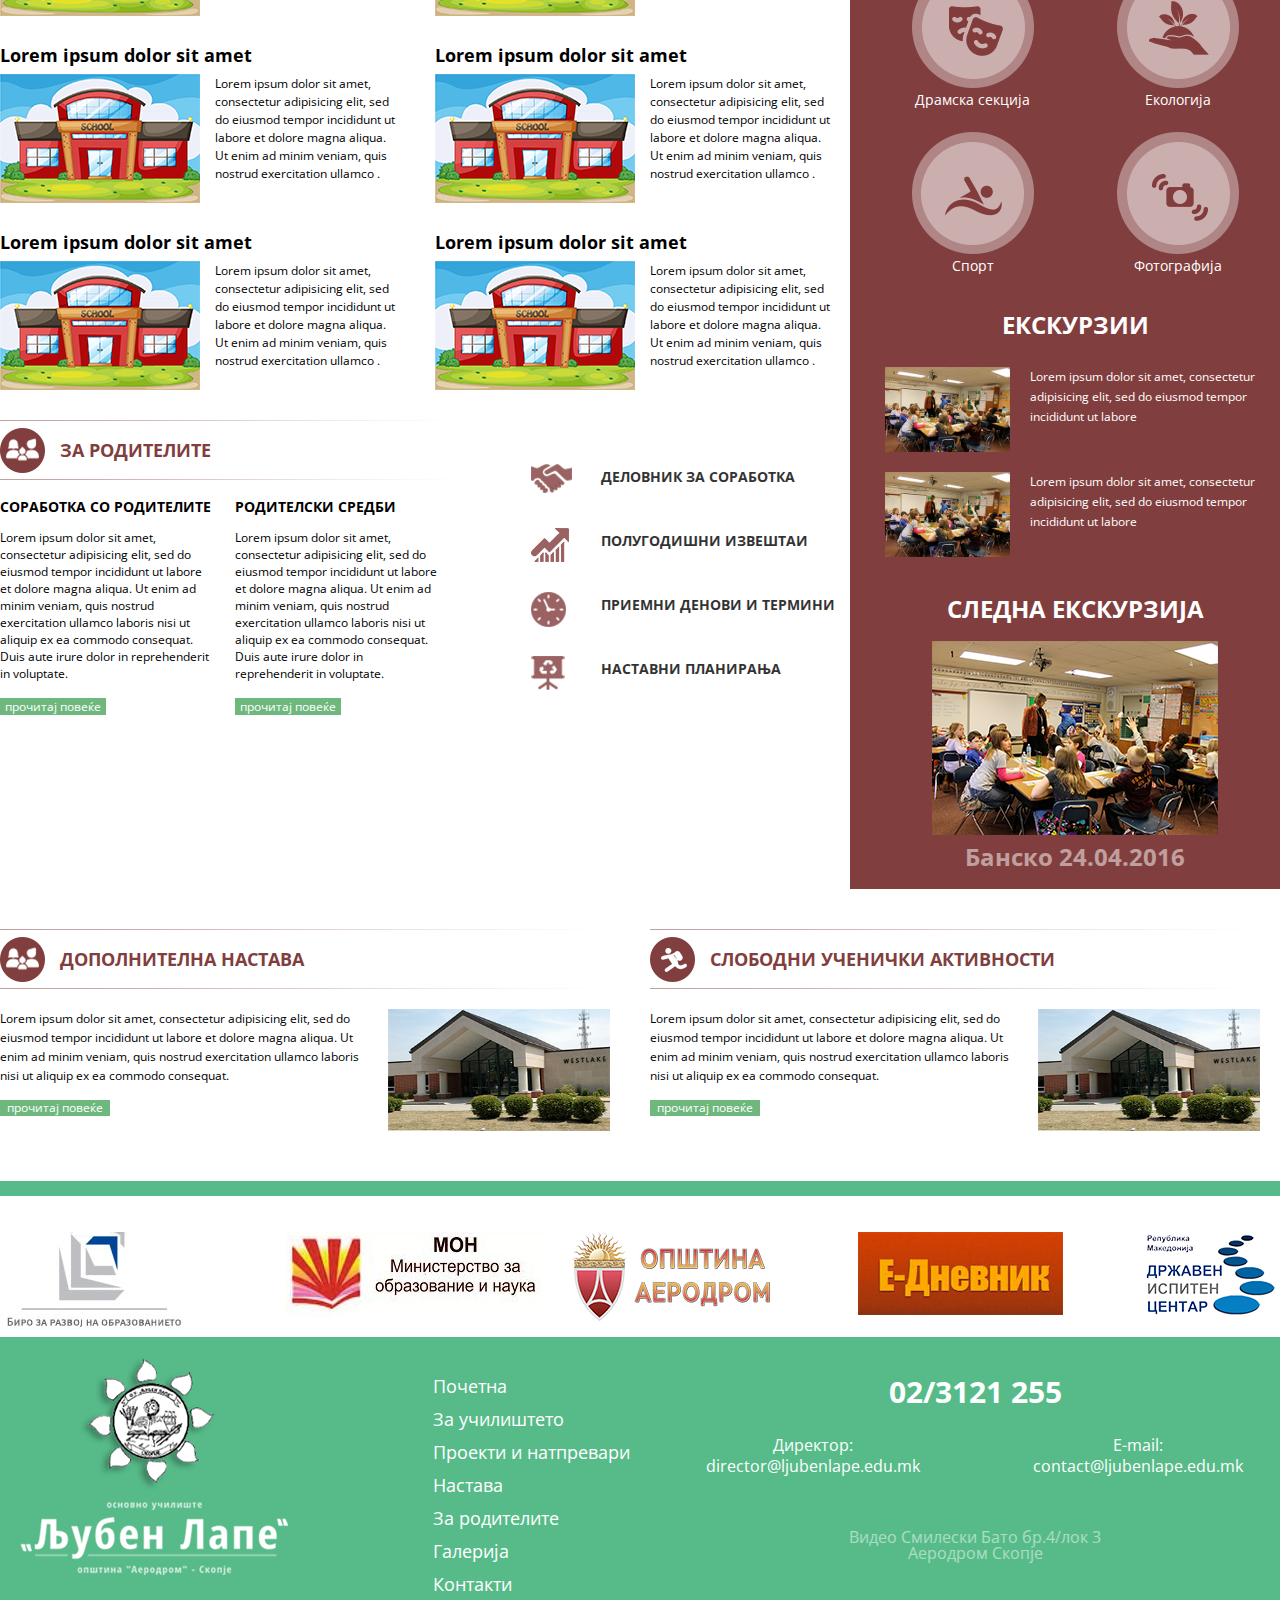
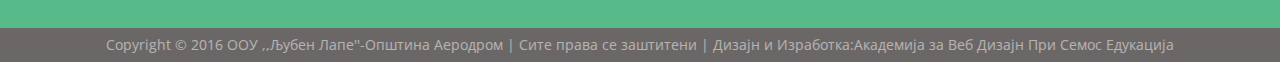
==== commit 5dafc14a: "redesign & new code" ====
--- a/www/index.html
+++ b/www/index.html
@@ -1,88 +1,67 @@
+<!DOCTYPE html>
 <html>
-	<head>
-		<title>ООУ "Љубен Лапе" о.Аеродром,Скопје </title>
-		<meta charset="utf-8">
-		<link rel="shortcut icon" href="assets/images/logo.png">
-
-		<!-- STYLES CSS -->
-		<link rel="stylesheet" href="assets/styles/reset.css">
-		<link rel="stylesheet" href="assets/styles/main.css">
-		<!-- FONT AWESOME -->
-		<link rel="stylesheet" href="https://maxcdn.bootstrapcdn.com/font-awesome/4.5.0/css/font-awesome.min.css">
-		<!-- GOOGLE FONTS -->
-		<link href='https://fonts.googleapis.com/css?family=Open+Sans:400,300,300italic,400italic,600,600italic,700,800,800italic,700italic&subset=latin,cyrillic' rel='stylesheet' type='text/css'>
-
-
-	</head>
-	<body>
-	<!-- header grey top -->
-		<div class="header-top">
-			<div class="center">
-				<span><i class="fa fa-envelope"></i>ljubenlape@info.edu.mk</span>
-				<span><i class="fa fa-mobile"></i>+389715555555</span>
-			</div><!-- center -->
-		</div><!-- header-top -->
-	<!-- header green -->
-		<header>
-			<div class="center">
-
-				<div class="left">
-					<a href="#">
-						<img src="assets/images/logo-goelmo.png" >
-					</a>
-				</div><!-- left -->
-
-				<div class="right">
-					<div class="search">
-						<input type="text" placeholder="барај...">
-						<button><i class="fa fa-search"></i></button>
-					</div><!-- search -->
-						<div class="himna">
-							<audio controls>
-							  <!-- <source src="horse.ogg" type="audio/ogg">
-							  <source src="horse.mp3" type="audio/mpeg"> -->
-							</audio>						
-						</div><!-- himna -->
-					
-						<img src="assets/images/logo-aerodrom.png" alt="">
-				</div><!-- right -->
-			</div><!-- center -->
-		</header>
-<!-- MENU Navigation -->
-		<div class="center">
-			<ul class="menu">
-				<li><a href="">Почетна</a></li>
-				<li><a href="">За Училиштето</a>
-					<ul class="sub-menu">
-						<li><a href="">Историјат</a></li>
-						<li><a href="">Мисија и Визија</a></li>
-						<li><a href="">Вработени</a>
-						<!-- sub-sub menu -->
-							<ul class="sub-sub-menu">
-								<li><a href="">Наставен кадар</a></li>
-								<li><a href="">Стручен кадер</a></li>						
-							</ul><!-- sub-sub-menu -->
-
-						</li>
-						<li><a href="">Куќен ред</a></li>
-					</ul><!-- sub-menu -->
-				</li>
-				<li><a href="">Проекти и натпревари</a></li>
-				<li><a href="">Настава</a></li>
-				<li><a href="">За родителите</a></li>
-				<li><a href="">Галерија</a></li>
-				<li><a href="">Контакт</a></li>
-			</ul><!-- menu -->
-		</div><!-- center -->
-
-		<div class="slider-wrap">
-			<div class="slider">
-				<div class="center">
-					<div class="slide-left">
-						
-					</div><!-- slide-left -->
-					<div class="slide-right">
-						<div class="text">
+<head>
+	<meta charset="UTF-8">
+	<title>Ljuben Lape</title>
+	<link rel="stylesheet" type="text/css" href="assets/styles/reset.css">
+	<link rel="stylesheet" type="text/css" href="assets/styles/main.css">
+</head>
+<body>
+
+	<div id="wrap">
+		<div class="top-header">
+			<div class="wraper clear-fix">
+				<div class="mail">
+					<i class="fa fa-envelope" aria-hidden="true"></i>
+					<span>ljubenlape@info.edu.mk</span>
+				</div><!-- mail -->
+				<div class="phone">
+					<i class="fa fa-mobile" aria-hidden="true"></i>
+					<span>+38971123456</span>
+				</div><!-- phone -->
+			</div><!-- wraper -->
+		</div><!-- top-header -->
+
+		<div class="header">
+			<div class="wraper clear-fix">
+				<div class="logo">
+					<a href="#"><img src="assets/images/logo-goelmo.png"></a>
+				</div><!-- logo -->
+
+				<div class="himna">
+					<form class="clear-fix">
+						<input type="text" name="" placeholder="барај...">
+						<input type="submit" name="" value="">
+					</form>
+
+					<audio controls>
+					  <source src="horse.ogg" type="audio/ogg">
+					  <source src="horse.mp3" type="audio/mpeg">
+					  Your browser does not support the audio tag.
+					</audio>
+				</div><!-- himna -->
+
+				<div class="aerodrom-logo">
+					<a href="#"><img src="assets/images/logo-aerodrom.png"></a>
+				</div>
+			</div><!-- wraper -->
+		</div><!-- header -->
+
+		<div class="wraper">
+			<div class="nav">
+				<a href="#">почетна</a>
+				<a href="#">за училиштеот</a>
+				<a href="#">настава</a>
+				<a href="#">проекти и натпревари</a>
+				<a href="#">за родителите</a>
+				<a href="#">контакт</a>
+			</div>
+
+			<div class="za-ucilisteto clear-fix">
+				<div class="slide-left"></div><!-- slide-left -->
+
+				<div class="slide-right">
+						<div class="text clear-fix">
 							<h1>За училиштето</h1>
 							<p>Lorem ipsum dolor sit amet, consectetur adipisicing elit, sed do eiusmod
 							tempor incididunt ut labore et dolore magna aliqua. Ut enim ad minim veniam,
@@ -98,297 +77,335 @@
 						</div><!-- text -->
 						
 					</div><!-- slide-right -->
-				</div><!-- center -->
-			</div><!-- slider -->
-		</div><!-- slider-wrap -->
-
-<!-- Content-->
-	<div class="content center">
-		<div class="left-side">
-			<div class="tabla">
-				<img class="tabla" src="assets/images/tabla.png" alt="">
-				<div class="tabla-info">
-					<h1>Најнови информации</h1>
+
+			</div><!-- za-ucilisteto -->
+
+			<div class="sections clear-fix">
+				<div class="left-section">
+					<div class="tabla clear-fix">
+						<h3>најнови информации</h3>
+
+						<div class="najnovi-informacii">
+							<div class="grupa-informacii clear-fix">
+								<img src="assets/images/school_building.png">
+								<div class="info-text">
+									<h2>Lorem ipsum dolor sit amet</h2>
+									<span>
+										Lorem ipsum dolor sit amet, consectetur adipisicing elit, sed do eiusmod
+										tempor incididunt ut labore et dolore magna aliqua. Ut enim ad minim veniam,
+										quis nostrud exercitation ullamco laboris nisi ut aliquip ex ea commodo.
+									</span>
+								</div><!-- info-text -->
+							</div><!-- grupa-informacii -->
+						</div><!-- najnovi-informacii -->
+
+						<div class="najnovi-informacii">
+							<div class="grupa-informacii clear-fix">
+								<img src="assets/images/school_building.png">
+								<div class="info-text">
+									<h2>Lorem ipsum dolor sit amet</h2>
+									<span>
+										Lorem ipsum dolor sit amet, consectetur adipisicing elit, sed do eiusmod
+										tempor incididunt ut labore et dolore magna aliqua. Ut enim ad minim veniam,
+										quis nostrud exercitation ullamco laboris nisi ut aliquip ex ea commodo.
+									</span>
+								</div><!-- info-text -->
+							</div><!-- grupa-informacii -->
+						</div><!-- najnovi-informacii -->
+
+						<div class="tabla-linkivi">
+							<ul>
+								<li><a href="">Lorem ipusm dolor sit amet</a></li>
+								<li><a href="">Lorem ipusm dolor sit amet</a></li>
+								<li><a href="">Lorem ipusm dolor sit amet</a></li>
+								<li><a href="">Lorem ipusm dolor sit amet</a></li>
+							</ul>
+						</div><!-- tabla-linkivi -->
+
+					</div><!-- tabla -->
+
+					<div class="proekti-natprevari clear-fix">
+						<div class="proekti">
+							<h1>Проекти</h1>
+							<div class="content clear-fix">
+								<h2>Lorem ipsum dolor sit amet</h2>
+								<img src="assets/images/post-slika1.png">
+								<span>
+									Lorem ipsum dolor sit amet, consectetur adipisicing elit, sed do eiusmod
+									tempor incididunt ut labore et dolore magna aliqua. Ut enim ad minim veniam,
+									quis nostrud exercitation ullamco .
+								</span>
+							</div><!-- content -->
+							<div class="content clear-fix">
+								<h2>Lorem ipsum dolor sit amet</h2>
+								<img src="assets/images/post-slika1.png">
+								<span>
+									Lorem ipsum dolor sit amet, consectetur adipisicing elit, sed do eiusmod
+									tempor incididunt ut labore et dolore magna aliqua. Ut enim ad minim veniam,
+									quis nostrud exercitation ullamco .
+								</span>
+							</div><!-- content -->
+							<div class="content clear-fix">
+								<h2>Lorem ipsum dolor sit amet</h2>
+								<img src="assets/images/post-slika1.png">
+								<span>
+									Lorem ipsum dolor sit amet, consectetur adipisicing elit, sed do eiusmod
+									tempor incididunt ut labore et dolore magna aliqua. Ut enim ad minim veniam,
+									quis nostrud exercitation ullamco .
+								</span>
+							</div><!-- content -->
+						</div><!-- proekti -->
+
+						<div class="proekti natprevari">
+							<h1>натпревари</h1>
+							<div class="content clear-fix">
+								<h2>Lorem ipsum dolor sit amet</h2>
+								<img src="assets/images/post-slika1.png">
+								<span>
+									Lorem ipsum dolor sit amet, consectetur adipisicing elit, sed do eiusmod
+									tempor incididunt ut labore et dolore magna aliqua. Ut enim ad minim veniam,
+									quis nostrud exercitation ullamco .
+								</span>
+							</div><!-- content -->
+							<div class="content clear-fix">
+								<h2>Lorem ipsum dolor sit amet</h2>
+								<img src="assets/images/post-slika1.png">
+								<span>
+									Lorem ipsum dolor sit amet, consectetur adipisicing elit, sed do eiusmod
+									tempor incididunt ut labore et dolore magna aliqua. Ut enim ad minim veniam,
+									quis nostrud exercitation ullamco .
+								</span>
+							</div><!-- content -->
+							<div class="content clear-fix">
+								<h2>Lorem ipsum dolor sit amet</h2>
+								<img src="assets/images/post-slika1.png">
+								<span>
+									Lorem ipsum dolor sit amet, consectetur adipisicing elit, sed do eiusmod
+									tempor incididunt ut labore et dolore magna aliqua. Ut enim ad minim veniam,
+									quis nostrud exercitation ullamco .
+								</span>
+							</div><!-- content -->
+						</div><!-- proekti -->
+					</div><!-- proekti-natprevari -->
+
+					<div class="za-roditelite clear-fix">
+						<div class="roditeli-content clear-fix">
+							<h1>за родителите</h1>
+
+							<div class="sorabotka-roditeli">
+								<h2>Соработка со родителите</h2>
+								<span>Lorem ipsum dolor sit amet, consectetur adipisicing elit, sed do eiusmod
+								tempor incididunt ut labore et dolore magna aliqua. Ut enim ad minim veniam,
+								quis nostrud exercitation ullamco laboris nisi ut aliquip ex ea commodo
+								consequat. Duis aute irure dolor in reprehenderit in voluptate.</span>
+								<a href="#">прочитај повеќе</a>
+							</div><!-- sorabotka-roditeli -->
+							<div class="sorabotka-roditeli sredbi">
+								<h2>Родителски средби</h2>
+								<span>Lorem ipsum dolor sit amet, consectetur adipisicing elit, sed do eiusmod
+								tempor incididunt ut labore et dolore magna aliqua. Ut enim ad minim veniam,
+								quis nostrud exercitation ullamco laboris nisi ut aliquip ex ea commodo
+								consequat. Duis aute irure dolor in reprehenderit in voluptate.</span>
+								<a href="#">прочитај повеќе</a>
+							</div><!-- sorabotka-roditeli -->
+						</div><!-- roditeli-content -->
+
+						<div class="izvestai">
+							<span>деловник за соработка</span>
+							<span>полугодишни извештаи</span>
+							<span>приемни денови и термини</span>
+							<span>наставни планирања</span>
+						</div><!-- izvestai -->		
+
+					</div><!-- za-roditelite -->
+
+				</div><!-- left-section -->
+
+				<div class="right-section">
+					<h1>настава</h1>
+					<div class="smena clear-fix">
+						<div class="smena-left">
+							<span>I смена</span>
+							<h2>07:30 - 13:30</h2>
+						</div><!-- smena-left -->
+						<div class="smena-right">
+							<span>II смена</span>
+							<h2>14:00 - 18:30</h2>
+						</div><!-- smena-left -->
+					</div><!-- smena -->
+
+					<div class="raspored clear-fix">
+						<span class="raspored-zovnenje">распоред на ѕвонење</span>
+						<div class="raspored-left raspored-right celar-fix">
+							<div class="cas">
+								<span>I час: </span>
+								<span>II час: </span>
+								<span>одмор: </span>
+								<span>III час: </span>
+								<span>IV час: </span>
+								<span>одмор: </span>
+								<span>V час:</span>
+								<span>VI час: </span>
+								<span>VII час: </span>
+							</div><!-- cas -->
+							<div class="vreme">
+								<b>07:30 - 08-15</b>
+								<b>08:15 - 09-00</b>
+								<b>09:00 - 09-30</b>
+								<b>09:30 - 10-45</b>
+								<b>10:45 - 11-30</b>
+								<b>11:30 - 12-00</b>
+								<b>12:00 - 12-45</b>
+								<b>12:45 - 12-45</b>
+								<b>13:30 - 14-15</b>
+							</div><!-- vreme -->
+
+						</div><!-- raspored-left -->
+						<div class="raspored-left celar-fix">
+							<div class="cas">
+								<span>I час: </span>
+								<span>II час: </span>
+								<span>одмор: </span>
+								<span>III час: </span>
+								<span>IV час: </span>
+								<span>одмор: </span>
+								<span>V час:</span>
+								<span>VI час: </span>
+								<span>VII час: </span>
+							</div><!-- cas -->
+							<div class="vreme">
+								<b>07:30 - 08-15</b>
+								<b>08:15 - 09-00</b>
+								<b>09:00 - 09-30</b>
+								<b>09:30 - 10-45</b>
+								<b>10:45 - 11-30</b>
+								<b>11:30 - 12-00</b>
+								<b>12:00 - 12-45</b>
+								<b>12:45 - 12-45</b>
+								<b>13:30 - 14-15</b>
+							</div><!-- vreme -->
+
+						</div><!-- raspored-left -->
+
+					</div><!-- raspored -->
+
+					<div class="ucilisni-sekcii clear-fix">
+						<h1>училишни секции</h1>
+						<div class="sekcija">
+							<img src="assets/images/sekcija1.png">
+							<span>Драмска секција</span>
+						</div><!-- sekcija -->
+						<div class="sekcija">
+							<img src="assets/images/sekcija2.png">
+							<span>Екологија</span>
+						</div><!-- sekcija -->
+						<div class="sekcija">
+							<img src="assets/images/sekcija3.png">
+							<span>Спорт</span>
+						</div><!-- sekcija -->
+						<div class="sekcija">
+							<img src="assets/images/sekcija4.png">
+							<span>Фотографија</span>
+						</div><!-- sekcija -->
+					</div><!-- ucilisni-sekcii -->
+
+					<div class="ekskurzii clear-fix">
+						<h1>Екскурзии</h1>
+						<div class="ekskurzija clear-fix">
+							<img src="assets/images/slika-ekskurzija.png" alt="">
+							<span>Lorem ipsum dolor sit amet, consectetur adipisicing elit, sed do eiusmod
+							tempor incididunt ut labore </span>
+						</div><!-- ekskurzija -->
+
+						<div class="ekskurzija">
+							<img src="assets/images/slika-ekskurzija.png" alt="">
+							<span>Lorem ipsum dolor sit amet, consectetur adipisicing elit, sed do eiusmod
+							tempor incididunt ut labore </span>
+						</div><!-- ekskurzija -->
+					</div><!-- ekskurzii -->
+
+					<div class="sledna-ekskurzija">
+						<h1>следна екскурзија</h1>
+						<a href="#"><img src="assets/images/slika-ekskurzija.png" alt=""></a>
+						<h1 class="ekskurzija-data">Банско 24.04.2016</h1>
+					</div><!-- sledna-ekskurizja -->
+
+				</div><!-- right-section -->
+			</div><!-- sections -->
+
+			<div class="nastava-aktivnosti clear-fix">
+			
+				<div class="slobodni-aktivnosti claer-fix">
+					<h1>Дополнителна настава</h1>
 					<img src="assets/images/school_building.png" alt="">
-
-					<p>Lorem ipsum dolor sit amet, consectetur adipisicing elit. Accusantium adipisci aliquam cupiditate earum eos facilis
-						illum inventore necessitatibus neque nostrum, odit officiis optio quasi
-						, repudiandae rerum sint sunt voluptas. Ipsum? Lorem ipsum dolor sit amet,
-						consectetur adipisicing elit. Alias asperiores aspernatur assumenda, at et fuga, id, in i
-						ncidunt iste maxime modi natus optio pariatur porro qui recusandae repellendus similique vel.
-						lorem Lorem ipsum dolor sit amet, consectetur adipisicing elit.
-						Accusamus aut consectetur corporis debitis delectus dicta dolor excepturi facere fugiat harum,
-						in, iste laudantium mollitia optio porro sapiente tenetur ullam velit.
-						Lorem ipsum dolor sit amet, consectetur adipisicing elit.
-					</p>
-				</div>
-			</div>
-			<div class="posts">
-				<div class="proekti">
-					<hr>
-					<h1 class="naslov-sekcija"><img src="assets/images/icon-proekti.png" class="naslov-slika" alt=""><span class="ime-sekcija">Проекти</span></h1>
-					<hr>
-
-					<!--postovi od kategorija proekti-->
-					<!--КАТЕГОРИЈА ПРОЕКТИ ПОСТ БР.1-->
-					<div class="post-info">
-						<h1 class="post-naslov">Lorem Ipsum Naslov</h1>
-						<img src="assets/images/post-slika1.png" alt="" class="post-slika">
-						<p class="post-voved">Lorem ipsum dolor sit amet, consectetur adipisicing elit.
-							Autem consectetur doloribus eos ex fugiat itaque iusto nobis quibusdam, velit?
-							Accusantium aliquid beatae cumque explicabo odit qui suscipit tempore.
-						</p>
-					</div>
-
-					<!--КАТЕГОРИЈА ПРОЕКТИ ПОСТ БР.2-->
-					<div class="post-info">
-						<h1 class="post-naslov">Lorem Ipsum Naslov</h1>
-						<img src="assets/images/post-slika1.png" alt="" class="post-slika">
-						<p class="post-voved">Lorem ipsum dolor sit amet, consectetur adipisicing elit.
-							Autem consectetur doloribus eos ex fugiat itaque iusto nobis quibusdam, velit?
-							Accusantium aliquid beatae cumque explicabo odit qui suscipit.
-						</p>
-					</div>
-					<!--КАТЕГОРИЈА ПРОЕКТИ ПОСТ БР.3-->
-					<div class="post-info">
-						<h1 class="post-naslov">Lorem Ipsum Naslov</h1>
-						<img src="assets/images/post-slika1.png" alt="" class="post-slika">
-						<p class="post-voved">Lorem ipsum dolor sit amet, consectetur adipisicing elit.
-							Autem consectetur doloribus eos ex fugiat itaque iusto nobis quibusdam, velit?
-							Accusantium aliquid beatae cumque explicabo odit qui suscipit.
-						</p>
-					</div>
-
-				</div>
-				<div class="natprevari">
-					<hr>
-					<h1 class="naslov-sekcija"><img src="assets/images/icon-natprevari.png" class="naslov-slika" alt=""><span class="ime-sekcija">Натпревари</span></h1>
-					<hr>
-
-					<!--postovi od kategorija natprevarii-->
-					<!--КАТЕГОРИЈА НАТПРЕВАРИ ПОСТ БР.1-->
-					<div class="post-info">
-						<h1 class="post-naslov">Lorem Ipsum Naslov</h1>
-						<img src="assets/images/post-slika1.png" alt="" class="post-slika">
-						<p class="post-voved">Lorem ipsum dolor sit amet, consectetur adipisicing elit.
-							Autem consectetur doloribus eos ex fugiat itaque iusto nobis quibusdam, velit?
-							Accusantium aliquid beatae cumque explicabo odit qui suscipit.
-						</p>
-					</div>
-
-					<!--КАТЕГОРИЈА НАТПРЕВАРИ  ПОСТ БР.2-->
-					<div class="post-info">
-						<h1 class="post-naslov">Lorem Ipsum Naslov</h1>
-						<img src="assets/images/post-slika1.png" alt="" class="post-slika">
-						<p class="post-voved">Lorem ipsum dolor sit amet, consectetur adipisicing elit.
-							Autem consectetur doloribus eos ex fugiat itaque iusto nobis quibusdam, velit?
-							Accusantium aliquid beatae cumque explicabo odit qui suscipit.
-						</p>
-					</div>
-					<!--КАТЕГОРИЈА НАТПРЕВАРИ ПОСТ БР.3-->
-					<div class="post-info">
-						<h1 class="post-naslov">Lorem Ipsum Naslov</h1>
-						<img src="assets/images/post-slika1.png" alt="" class="post-slika">
-						<p class="post-voved">Lorem ipsum dolor sit amet, consectetur adipisicing elit.
-							Autem consectetur doloribus eos ex fugiat itaque iusto nobis quibusdam, velit?
-							Accusantium aliquid beatae cumque explicabo odit qui suscipit.
-						</p>
-					</div>
-
-				</div>
-			</div><!-- posts-->
-			<div class="za-roditelite">
-				<hr>
-				<h1 class="naslov-sekcija"><img src="assets/images/icon-proekti.png" class="naslov-slika" alt=""><span class="ime-sekcija">За родителите</span></h1>
-				<hr>
-
-				<div class="sorabotka">
-					<h3>Соработка</h3>
-					<img src="assets/images/sorabotka.png" alt="">
-					<p>Lorem ipsum dolor sit amet, consectetur adipisicing elit. Atque consequuntur corporis dignissimos eaque, enim error,
-						harum iusto mollitia nam quisquam voluptate voluptatum! Autem libero quasi reiciendis, saepe vel veniam voluptatum?
-					</p>
-					<button class="procitaj">прочитај повеќе</button>
-				</div>
-				<div class="rsredbi">
-					<h3>Родителски средби</h3>
-					<span>Термини</span>
-					<p>Lorem ipsum dolor sit amet, consectetur adipisicing elit. Aut culpa cumque debitis dolores
-						Lorem ipsum dolor sit amet, consectetur adipisicing elit. A aspernatur at corporis cupiditate, deleniti, distinctio eligendi enim ipsa ipsam maiores nam non perspiciatis
-						placeat praesentium quasi reiciendis, similique suscipit ut! Lorem ipsum dolor sit amet, consectetur adipisicing elit. Accusamus aliquam aliquid architecto consequuntur ducimus et expedita quia sequi tempora unde.
-						Aliquid autem commodi dolorum esse fugiat illo inventore quam sunt.
-					</p>
-				</div>
-				<div class="docs">
+					<span>
+						Lorem ipsum dolor sit amet, consectetur adipisicing elit, sed do eiusmod
+						tempor incididunt ut labore et dolore magna aliqua. Ut enim ad minim veniam,
+						quis nostrud exercitation ullamco laboris nisi ut aliquip ex ea commodo
+						consequat.
+					</span>
+					<a href="#">прочитај повеќе</a>
+				</div><!-- slobodni-aktivnosti -->
+
+				<div class="slobodni-aktivnosti ucenicki-aktivnosti claer-fix">
+					<h1>слободни ученички активности</h1>
+					<img src="assets/images/school_building.png" alt="">
+					<span>
+						Lorem ipsum dolor sit amet, consectetur adipisicing elit, sed do eiusmod
+						tempor incididunt ut labore et dolore magna aliqua. Ut enim ad minim veniam,
+						quis nostrud exercitation ullamco laboris nisi ut aliquip ex ea commodo
+						consequat.
+					</span>
+					<a href="#">прочитај повеќе</a>
+				</div><!-- slobodni-aktivnosti -->
+			</div><!-- nastava-aktivnosti -->
+
+			<div class="pomosni-linkovi clear-fix">
+				<a href="#"><img src="assets/images/korisni1.png" alt=""></a>
+				<a href="#"><img src="assets/images/korisni2.png" alt=""></a>
+				<a href="#"><img src="assets/images/korisni3.png" alt=""></a>
+				<a href="#"><img src="assets/images/korisni4.png" alt=""></a>
+				<a href="#"><img src="assets/images/korisni5.png" alt=""></a>
+			</div><!-- pomosni-linkovi -->
+
+		</div><!-- wraper -->
+
+		<div class="footer">
+			<div class="wraper clear-fix">
+				<div class="left-footer clear-fix">
+					<a href="#"><img src="assets/images/logo2.png" alt=""></a>
 					<ul>
-						<li><img src="assets/images/doc-slika1.png"><span>Деловник за соработка</span></li>
-						<li><img src="assets/images/doc-slika2.png"><span>Полугодишни извештаи</span></li>
-						<li><img src="assets/images/doc-slika3.png"><span>Приемни денови и термини</span></li>
-						<li><img src="assets/images/doc-slika4.png"><span>Наставни планирања</span></li>
+						<li><a href="#">Почетна</a></li>
+						<li><a href="#">За училиштето</a></li>
+						<li><a href="#">Проекти и натпревари</a></li>
+						<li><a href="#">Настава</a></li>
+						<li><a href="#">За родителите</a></li>
+						<li><a href="#">Галерија</a></li>
+						<li><a href="#">Контакти</a></li>
 					</ul>
-				</div>
-			</div>
-		</div><!-- left-side-->
-
-		<div class="right-side">
-			<div class="nastava">
-				<h1>Настава</h1>
-				<div class="prva-smena">
-					<span>I смена</span>
-					<span>07:30-13:30</span>
-				</div>
-				<div class="vtora-smena">
-					<span>II смена</span>
-					<span>14:00-18:30</span>
-				</div>
-				<h3>распоред на ѕвонење</h3>
-				<div class="raspored1">
-					<p>I час: <span>07:30-08:15</span></p>
-					<p>II час: <span>07:30-08:15</span></p>
-					<p>одмор: <span>07:30-08:15</span></p>
-					<p>III час: <span>07:30-08:15</span></p>
-					<p>IV час: <span>07:30-08:15</span></p>
-					<p>одмор: <span>07:30-08:15</span></p>
-					<p>V час: <span>07:30-08:15</span></p>
-					<p>VI час: <span>07:30-08:15</span></p>
-					<p>VII час: <span>07:30-08:15</span></p>
-				</div>
-
-				<div class="raspored2">
-					<p>I час: <span>07:30-08:15</span></p>
-					<p>II час: <span>07:30-08:15</span></p>
-					<p>одмор: <span>07:30-08:15</span></p>
-					<p>III час: <span>07:30-08:15</span></p>
-					<p>IV час: <span>07:30-08:15</span></p>
-					<p>одмор: <span>07:30-08:15</span></p>
-					<p>V час: <span>07:30-08:15</span></p>
-					<p>VI час: <span>07:30-08:15</span></p>
-					<p>VII час: <span>07:30-08:15</span></p>
-				</div>
-			</div>
-			<div class="sekcii">
-				<h1>Училишни секции</h1>
-				<div>
-					<img src="assets/images/sekcija1.png" alt="">
-					<span>Драмска секција</span>
-				</div>
-				<div>
-					<img src="assets/images/sekcija2.png" alt="">
-					<span>Екологија</span>
-				</div>
-				<div>
-					<img src="assets/images/sekcija3.png" alt="">
-					<span>Спорт</span>
-				</div>
-				<div>
-					<img src="assets/images/sekcija4.png" alt="">
-					<span>Фотографија</span>
-				</div>
-			</div>
-			<div class="ekskurzii">
-				<h1>Екскурзии</h1>
-				<img src="assets/images/linija.png" class="linija" alt="">
-				<div class="info">
-					<img src="assets/images/post-slika1.png" alt="">
-					<p>Lorem ipsum dolor sit amet, consectetur adipisicing elit. Lorem ipsum dolor sit amet, consectetur adipisicing elit. 
-					</p>
-				</div>
-
-				<div class="info">
-					<img src="assets/images/post-slika1.png" alt="">
-					<p>Lorem ipsum dolor sit amet, consectetur adipisicing elit. Lorem ipsum dolor sit amet, consectetur adipisicing elit.					</p>
-				</div>
-				<h1>Следна екскурзија</h1>
-				<img class="ekskurzija" src="assets/images/slika-ekskurzija.png" alt="">
-				<span>Будимпешта 25.05.2016</span>
-			</div>
-
-		</div><!-- PINK - right-side-->
-
-	</div>
-	<div class="bottom-posts center">
-		<div class="left-post">
-			<hr>
-			<h1 class="naslov-sekcija"><img src="assets/images/icon-natprevari.png" class="naslov-slika" alt=""><span class="ime-sekcija">Дополнителна настава</span></h1>
-			<hr>
-
-			<!--ПОСТ -->
-			<img src="assets/images/post-slika1.png" alt="">
-
-
-			<p> Lorem ipsum dolor sit amet, consectetur adipisicing elit. Accusantium, assumenda, cumque dolor,
-				ducimus eum explicabo harum incidunt iste molestias nam natus odit officiis quia voluptate voluptates! Animi cum delectus error!
-			</p>
-
-			<button class="procitaj">прочитај повеќе</button>
-
-
-		</div>
-		<div class="right-post">
-			<hr>
-			<h1 class="naslov-sekcija"><img src="assets/images/icon-natprevari.png" class="naslov-slika" alt=""><span class="ime-sekcija">Слободни ученички активности</span></h1>
-			<hr>
-
-			<!--ПОСТ -->
-			<img src="assets/images/post-slika1.png" alt="">
-			<p> Lorem ipsum dolor sit amet, consectetur adipisicing elit. Accusantium, assumenda, cumque dolor,
-				ducimus eum explicabo harum incidunt iste molestias nam natus odit officiis quia voluptate voluptates! Animi cum delectus error!
-			</p>
-
-			<button class="procitaj">прочитај повеќе</button>
-		</div>
-	</div>
-
-
-<!--FOOTER / KORISNI LINKOVI-->
-	<!--korisni linkovi-->
-	<div class="korisni-linkovi">
-		<div class="center">
-			<a href="#"><img src="assets/images/korisni1.png" alt=""></a>
-			<a href="#"><img src="assets/images/korisni2.png" alt=""></a>
-			<a href="#"><img src="assets/images/korisni3.png" alt=""></a>
-			<a href="#"><img src="assets/images/korisni4.png" alt=""></a>
-			<a href="#"><img src="assets/images/korisni5.png" alt=""></a>
-		</div>
-	</div>
-	<!--FOOTER    -->
-	<footer>
-		<div class="center">
-
-			<div class="logo">
-				<img src="assets/images/logo-footer.png" alt="">
-			</div>
-
-			<div class="quick-links">
-				<a href="">Почетна</a>
-				<a href="">За Училиштето</a>
-				<a href="">Проекти и натпревари</a>
-				<a href="">Настава</a>
-				<a href="">За родителите</a>
-				<a href="">Галерија</a>
-				<a href="">Контакт</a>
-			</div>
-
-			<div class="contact">
-				
-				<img src="assets/images/contact-phone.png" alt="">
-				<span class="telefon">
-				 02 / 3121 255
-				</span>
-					
-				<hr class="contact-hr">	
-				<img src="assets/images/mail.png" alt="" width="50px">
-				<span class="mail">Контакт <br> contact@ljubenlape.edu.mk</span>
-
-				<hr class="contact-hr">	
-				<img src="assets/images/contact-map.png" alt="">
-				<span class="adresa">Видое Смилески Бато бр.4/лок 3 <br>
-            Аеродром Скопје</span>
-			</div>
-		</div>
-	</footer>
-	<div class="copyright">
-		<p>Copyright &copy; 2016 ООУ „Љубен Лапе“ - Општина Аеродром |  Сите права се заштитени  |  Дизајн и Изработка: Академија за Веб Дизајн при Семос Едукација</p>
-	</div>
-	</body>
+				</div><!-- left-footer -->
+				<div class="right-footer clear-fix">
+					<h1>02/3121 255</h1>
+					<div class="director">
+						<span>Директор:</span>
+						<span>director@ljubenlape.edu.mk</span>
+					</div><!-- director -->
+					<div class="director">
+						<span>E-mail:</span>
+						<span>contact@ljubenlape.edu.mk</span>
+					</div><!-- director -->
+					<div class="adresa">
+						<span>Видео Смилески Бато бр.4/лок 3 Аеродром Скопје</span>
+					</div><!-- adresna -->
+				</div><!-- right-footer -->
+			</div><!-- wraper -->
+		</div><!-- footer -->
+		<div class="footer-bottom">
+			<span>Copyright &copy; 2016 ООУ ,,Љубен Лапе''-Oпштина Аеродром | </span> 
+			<span>Сите права се заштитени |</span> 
+			<span>Дизајн и Изработка:Академија за Веб Дизајн При Семос Едукација</span>
+		</div><!-- footer-bottom -->
+	</div><!-- #wrap -->
+
+</body>
 </html>--- a/www/assets/styles/main.css
+++ b/www/assets/styles/main.css
@@ -1,241 +1,173 @@
-/*=============================================
-=           general css elements            =
-=============================================*/
-body{
-	font-family: 'Open Sans', sans-serif;
-}
-.center{
-	width: 85%;
-	margin: 0 auto;
-}
-
-hr {
-    background-image: -moz-linear-gradient( 0deg, rgb(129,62,62) 0%, rgb(255,255,255) 100%);
-    background-image: -webkit-linear-gradient( 0deg, rgb(129,62,62) 0%, rgb(255,255,255) 100%);
-    background-image: -ms-linear-gradient( 0deg, rgb(129,62,62) 0%, rgb(255,255,255) 100%);
-    width: 21.21vw;
-    height: 1px;
-    margin: 0;
-}
-.clear{
-    clear: both;
-}
-
-button.procitaj{
-    background-color: #57bb89;
-    color: #ffffff;
-    border: none;
-    text-align: center;
-    width: 7.27vw;
-    padding: 10px 0;
-    font-size: 0.85vw;
-    cursor: pointer;
-}
-button.procitaj:hover{
-    opacity: 0.5;
-}
-
-
-/*======================================
-=            header top css            =
-======================================*/
-div.header-top{
-	background-color: #918d8d;
-	color:#ffffff;
-	height: 40px;
-}
-div.center:after{
-	content: '';
-	display: block;
-	clear: both;
-}
-	div.header-top span{
-		display: inline-block;
-		float: right;
-		font-size: 15px;
-		margin-right: 35px;
-		margin-top: 10px;
-	}
-	div.header-top span i{
-		margin-right: 10px;
-		font-size: 20px;
-	}
+/*=============================
+=            fonts            =
+=============================*/
+@import url(https://fonts.googleapis.com/css?family=Open+Sans:400,700,600);
+/*font-family: 'Open Sans', sans-serif;*/
+@import "http://netdna.bootstrapcdn.com/font-awesome/4.0.3/css/font-awesome.css";
+
 /*====================================
-=            Header green            =
+=            start styles            =
 ====================================*/
-header{
-	width: 100%;
-	height: 180px;
-	background: #57bb89;
-	padding-top: 35px;
-}
-header:after{
-	content: '';
-	display: block;
-	clear: both;
-}
-	
-	header .center div{
-		display: inline-block;
-		float: left;
-		width: 50%;
-
-	}
-	header .center .right{
-		width: 300px;
-	}
-header .center div.search{
-	width: 300px;
-	height: 30px;
-	position: relative;
-	margin-top: 30px;
-
-}
-	div.search input{
-		background: rgba( 255 , 255 , 255 , 0.3 );
-		border:none;
-		outline: none;
-		padding:5px 20px;
-		color:#fff;
-		position: absolute;
-		top:0;
-		height: 100%;
-		width:238px;
-	}
-	div.search input::-webkit-input-placeholder{
-		color: #fff;
-	}
-	div.search button{
-		height: 100%;
-		width: 62px;
-		position: absolute;
-		top: 0;
-		right:0;
-		border: none;
-		background: #fff;
-		color:#a0706f;
-		font-size: 18px;
-	}
-	div.right div.himna{
-		display: block;
-		margin-top: 30px;
-		width:300px;
-	}
-
-div.right  img{
-	position: absolute;
-    right: 10%;
-}
-
-
-/*=======================================
-=            menu navigation            =
-=======================================*/
-
-.menu ul{
-	width: 100%;
-}
-.menu li{
-	display: inline-block;
-	text-align:center;
-	width:14%;
-	position: relative;
-}
-.menu li a{
-	text-transform: uppercase;
-	text-decoration: none;
-	color:#dc5362;
-	font-weight: bold;
-	display:block;
-	padding:20px 0;
-}
-
-.menu li:hover {
-	background-color: rgba(87,187,137,0.5);
-}
-/*=====================================
-=            menu sub-menu            =
-=====================================*/
-
-.sub-menu {
-	position: absolute;
-	top: 56px;
-	background-color: rgba(87,187,137,0.5);
-	left:0;
-	z-index:50;
-}
-.sub-menu li{
-	width: 100%;
-	display: none;
-	position: relative;
-
-}
-.menu li:hover .sub-menu li{
-	display: block;
-	z-index:50;
-}
-	.sub-menu li a{
-		color: #ffffff;
-		padding:25px 0;
-	}
-.sub-menu li:hover,	
-.sub-menu li a:hover {
-		width: 100%;
-		background-color: rgba(210,106,108,.8);
-		z-index:50;
-	}
-
-/*====================================
-=            sub-sub-menu            =
-====================================*/
-
-.sub-sub-menu{
-	background-color: rgba(87,187,137,0.5); /*green*/
-	position: absolute;
-	top: 0;
-	left:228px;
-	display: none;
-	z-index:50;
-}
-.sub-menu li:hover 	.sub-sub-menu{
-	display: block;
-	z-index:50;
-}
-
-/*===================================
-=            slider-wrap            =
-===================================*/
-
-div.slider-wrap{
-	width:100%;
-	height:565px;
-	background-color: rgb(87,187,137);
-	padding:15px 0 40px;
-}
-
-
-div.slider{
+.clear-fix:after{
+	content:'';
+	display:block;
+	clear:both;
+}
+
+div#wrap{
 	width:100%;
 	height:100%;
 	background:#fff;
-	padding:13px 0;
-}
-div.slider div.center{
+	font-family: 'Open Sans', sans-serif;
+}
+div#wrap div.wraper{
+	width:1300px;
+	margin:0 auto;
+}
+/*==================================
+=            top-header            =
+==================================*/
+div.top-header{
+	width:100%;
+	background:#813e3e;
+}
+div.top-header div.wraper div.mail,
+div.top-header div.wraper div.phone{
+	font-size:14px;
+	float:right;
+	padding:10px 0;
+	color:#e5d8d8;
+}
+div.top-header div.wraper div.mail{
+	margin-right:65px;
+}
+div.top-header div.wraper div.mail i{
+	margin-right:5px;
+}
+div.top-header div.wraper div.phone{
+	margin-right:35px;
+}
+div.top-header div.wraper div.phone i{
+	margin-right:5px;
+}
+/*==============================
+=            header            =
+==============================*/
+div.header{
+	background:#57bb89;
+}
+
+div.header .wraper .logo{
+	margin-left:30px;
+	padding:20px 0;
+	width:480px;
+	float:left;
+	overflow:hidden;
+}
+div.himna{
+	width:276px;
+	float:left;
+	margin-top:52px;
+	margin-left:215px;
+}
+div.himna form input:first-child{
+	border:0;
+	background:rgba(255, 255, 255, 0.3);
+	padding:7px;
+	color:#fff;
+	width:208px;
+	float:left;
+}
+div.himna form input::-webkit-input-placeholder {
+   color: #fff;
+}
+
+div.himna form input:-moz-placeholder { /* Firefox 18- */
+   color: #fff;  
+}
+
+div.himna form input::-moz-placeholder {  /* Firefox 19+ */
+   color: #fff;  
+}
+
+div.himna form input:-ms-input-placeholder {  
+   color: #fff;  
+}
+div.himna form input:last-child{
+	width:58px;
+	margin-left:-4px;
+	float:left;
+	border:0;
+	background:url('../images/search.png') no-repeat 20px 5px;
+	background-color:#f0f0ee;
+	padding:7px;
+}
+
+div.himna audio{
+	width:100%;
+}
+
+div.himna audio::-webkit-media-controls-panel{
+	background:transparent;
+}
+
+div.himna audio{
+	margin-top:25px;
+}
+div.aerodrom-logo{
+	padding-top:15px;
+	float:right;
+	margin-right:53px;
+}
+/*==================================
+=            navigation            =
+==================================*/
+
+div.nav{
+	width:100%;
+	text-align:center;
+}
+div.nav a{
+	padding:23px;
+	font-size:23px;
+	text-decoration:none;
+	text-transform:uppercase;
+	display:inline-block;
+	font-weight:600;
+	color:#813e3e;
+}
+
+div.nav a:hover{
+	background:#57bb89;
+	color:#fff;
+}
+
+/*=====================================
+=            za ucilisteot            =
+=====================================*/
+div.za-ucilisteto{
+	height:510px;
+	padding:10px 0;
+	border-top:10px solid #813e3e;
+	border-bottom:10px solid #813e3e;
 	position:relative;
 }
 
-div.slide-left{
+div.za-ucilisteto div.slide-left{
 	background-image:url("../images/kids.jpg");
 	background-size:cover;
 	width:60%;
 	position:absolute;
+	top:10px;
 	left:0;
 	height:100%;
     -webkit-shape-outside: polygon(100% 0%, 80% 100%, 0 100%, 0 0);
     shape-outside: polygon(100% 0%, 80% 100%, 0 100%, 0 0);
     -webkit-clip-path: polygon(98% 0%, 81% 100%, 0 100%, 0 0);
-}
-div.slide-right{
+    height:510px;
+}
+
+div.za-ucilisteto div.slide-right{
 	height:100%;
     width:50%;
     float:right;
@@ -244,20 +176,23 @@
     shape-outside: polygon(20% 0, 100% 0, 100% 100%, 0% 100%);
     -webkit-clip-path: polygon(20% 0, 100% 0, 100% 100%, 0% 100%);
 }
-div.text{
+
+div.slide-right div.text{
 	width:80%;
 	float:right;
 	padding-top:50px;
-	text-align:center;
-}
-div.text h1{
+	padding-right:10px;
+	text-align:center;
+}
+
+div.slide-right div.text h1{
 	margin-bottom:45px;
 	text-transform:uppercase;
 	font-size:26px;
 	color:#fff;
 }
 
-div.text p{
+div.slide-right div.text p{
 	color:#fff;
 	line-height:25px;
 	font-size:17px;
@@ -271,13 +206,12 @@
 	border:5px solid rgba(245,239,239,.2);
 	border-radius:50px;
 	float:left;
-	margin-right:20%;
 	margin-top:30px;
-}
-div.text div.icon:after{
-	content:'';
-	display:block;
-	clear:both;
+	margin-right:77px;
+	margin-left:10px;
+}
+div.text div.icon3:last-child{
+	margin-right:20px;
 }
 div.text div.icon1{
 	background:url('../images/icon1.png') no-repeat center center #f5efef;
@@ -297,415 +231,544 @@
 	margin-top:100px;
 	color:#fff;
 }
-
-/*===================================
-=           content            =
-===================================*/
-
+/*====================================
+=            left-section            =
+====================================*/
+div.sections{
+	width:100%;
+	margin-top:25px;
+}
+div.sections div.left-section{
+	width:835px;
+	box-sizing:border-box;
+	float:left;
+}
+/*=============================
+=            tabla            =
+=============================*/
+
+div.sections div.left-section div.tabla{
+	background:url('../images/tabla.jpg') 0 0 no-repeat;
+	padding-top:55px;
+	padding-left:60px;
+	padding-bottom:70px;
+	position:relative;
+}
+
+div.sections div.left-section div.tabla h3{
+	text-transform:uppercase;
+	font-weight:600;
+	font-size:14px;
+	color:#fff;
+	opacity:0.5;
+	width:500px;
+	float:left;
+}
+div.left-section .najnovi-informacii{
+	width:500px;
+	margin-top:20px;
+	float:left;
+}
+
+div.left-section .najnovi-informacii .grupa-informacii img{
+	width:230px;
+	height:150px;
+	float:left;
+}
+
+div.left-section .najnovi-informacii .grupa-informacii .info-text{
+	width:255px;
+	float:left;
+	color:#fff;
+	margin-left:15px;
+}
+div.left-section .najnovi-informacii .grupa-informacii .info-text h2{
+	font-size:18px;
+	font-weight:bold;
+	margin-bottom:20px;
+}
+div.left-section .najnovi-informacii .grupa-informacii .info-text span{
+	font-size:12px;
+	line-height:16px;
+	margin-top:20px;
+}
+div.tabla .tabla-linkivi{
+	font-size:18px;
+	font-weight:600;
+	position:absolute;
+	top:45px;
+	right:20px;
+}
+div.tabla .tabla-linkivi ul{
+	padding-right:28px;
+}
+div.tabla .tabla-linkivi li{
+	width:150px;
+	line-height:28px;
+	color:#fff;
+	padding:17px 20px;
+	border-image:url( '../images/border.png' )  10 round ;
+	border-top:1px solid transparent;
+	text-align:right;
+	background:url('../images/tabla-strelka.png') 25px 25px no-repeat;
+}
+div.tabla .tabla-linkivi li:last-child{
+	border-image:url( '../images/border.png' )  10 round ;
+	border-bottom:1px solid transparent;
+}
+div.tabla .tabla-linkivi li a{
+	color:#fff;
+	text-decoration:none;
+	opacity:0.5;
+}
+
+/*==========================================
+=            proekti natprevari            =
+==========================================*/
+
+div.proekti-natprevari{
+	margin-top:50px;
+	width:100%;
+	box-sizing:border-box;
+	margin-bottom:30px;
+}
+
+div.proekti-natprevari div.proekti{
+	width:400px;
+	float:left;
+	box-sizing:border-box;
+}
+div.proekti-natprevari div.natprevari{
+	float:right;
+}
+div.proekti-natprevari div.natprevari h1{
+	background:url('../images/icon-proekti.png') no-repeat 0 7px;
+}
+div.proekti-natprevari div.proekti h1{
+	color:#813e3e;
+	font-size:18px;
+	font-weight:bold;
+	text-transform:uppercase;
+	border-image:url( '../images/border-red.png' )  10 round ;
+	border-top:1px solid transparent;
+	border-bottom:1px solid transparent;
+	padding:20px 0;
+	padding-left: 60px;
+	background:url('../images/icon-natprevari.png') no-repeat 0 7px;
+}
 div.content{
-	/*background-color: #57bb89;*/
-}
-	div.content div{
-		float: left;
-	}
-	div.content div.left-side{
-        width: 68%;
-        margin-right:2%; 
-    }
-
-div.content div.tabla{
-    width: 50.18vw;
-    padding-left: 5.09vw;
-    position: relative;
-}
-    div.content div.tabla img.tabla{
-            width: 50.18vw;
-    }
-    div.content div.tabla div.tabla-info{
-        position: absolute;
-        top:11.42vh;
-        padding: 0 3.03vw;
-    }
-        div.content div.tabla div.tabla-info img{
-            width: 17.45vw;
-            float: left;
-            margin: 2.78vh 1.82vw 2.78vh 0;
-}
-        div.content div.tabla div.tabla-info h1{
-            text-align: center;
-            text-transform: uppercase;
-            color: rgb(13, 132, 89);
-            font-size: 1.45vw;
-            line-height: 1.2;
-            font-weight: bold;
-        }
-        div.content div.tabla div.tabla-info p{
-            margin-top: 2.78vh;
-            font-size: 1vw;
-            color: rgb(7, 85, 57);
-            line-height: 1.531;
-
-        }
-/*===================================
-=           content POSTS         =
-===================================*/
-div.posts{
-    width: 100%;
-    margin-top: 4.56vh;
-}
-div.posts div{
-    width: 45%;
-    float: left;
-    box-sizing: border-box;
-}
-div.posts div:first-child{
-    margin-right: 10%;
-}
-    div.posts div div{
-        width: 100%;
-    }
-	/* h1.naslov-sekcija {
-		border: 3px solid;
-		border-image:-webkit-linear-gradient( 0deg, rgb(129,62,62) 0%, rgb(255,255,255) 100%);  
-		border-left:none;
-		border-right:none;
-		} */
-
-    h1.naslov-sekcija img.naslov-slika{
-        float: left;
-        padding: 4px 0 0 0;
-        margin-right: 15px;
-    }
-    span.ime-sekcija{
-        display: block;
-        padding:1.1vh 0;
-        box-sizing: border-box;
-        font-size:1.45vw;
-        color: rgb(129, 62, 62);
-        font-weight: bold;
-        text-transform: uppercase;
-        line-height: 1.2;
-   }
-
-.post-info{
-    width: 100%;
-    /*display: block;*/
-}
-    .post-info img.post-slika{
-        float: left;
-        padding-right: 1.21vw;
-    }
-    .post-info h1.post-naslov{
-        font-size: 1.09vw;
-        line-height: 1.222;
-        font-weight: bold;
-        padding: 1.95vh 0;
-    }
-    .post-info p.post-voved{
-        font-size:0.8vw;
-        color: rgba(0, 0, 0, 0.8);
-        line-height: 1.833;
-        /*font-weight: lighter;*/
-    }
-
-/*===================================
-=           za roditelite         =
-===================================*/
-div.za-roditelite{
-    width: 100%;
-    margin-top: 4.56vh;
-}
-div.za-roditelite {
-    width: 100%;
-}
-	div.za-roditelite hr{
-		width: 95%;
-	}
-div.za-roditelite div{
-    float: left;
-    width: 33.33%;
-    text-align: center;
-}
-div.docs{
-	box-sizing:border-box;
+	margin-top:30px;
+	box-sizing:border-box;
+}
+div.content h2{
+	font-size:18px;
+	font-weight:bold;
+	margin-bottom:10px;
+}
+div.content img{
+	float:left;
+	margin-right:15px;
+}
+div.content span{
+	font-size:12px;
+	line-height:16px;
+
+}
+
+/*=====================================
+=            za roditelite            =
+=====================================*/
+
+
+div.za-roditelite div.roditeli-content{
+	width:450px;
+	float:left;
+}
+
+div.za-roditelite div.roditeli-content h1{
+	color:#813e3e;
+	font-size:18px;
+	font-weight:bold;
+	text-transform:uppercase;
+	border-image:url( '../images/border-red.png' )  10 round ;
+	border-top:1px solid transparent;
+	border-bottom:1px solid transparent;
+	padding:20px 0;
+	padding-left: 60px;
+	background:url('../images/people.png') no-repeat 0 7px;
+}
+
+div.za-roditelite div.roditeli-content .sorabotka-roditeli{
+	width:50%;
+	margin-top:20px;
+	float:left;
+	box-sizing:border-box;
+	padding-right:10px;
+}
+div.za-roditelite div.roditeli-content .sorabotka-roditeli h2{
+	text-transform:uppercase;
+	font-weight:bold;
+	font-size:14px;
+	margin-bottom:15px;
+}
+
+div.za-roditelite div.roditeli-content .sorabotka-roditeli span{
+	font-size:12px;
+	line-height:17px;
+	margin-bottom:15px;
+	display:block;
+}
+
+div.za-roditelite div.roditeli-content .sorabotka-roditeli a{
+	font-size:12px;
+	line-height:16px;
+	text-decoration:none;
+	background:#6eb87e;
+	margin-top:15px;
+	color:#fff;
+	padding:0 5px;
+}
+div.za-roditelite div.roditeli-content .sredbi{
+	padding-left:10px;
+	box-sizing:border-box;
+	float:left;
+
+}
+div.izvestai {
+	float:right;
+	margin-top:30px;
+}
+.izvestai span{
+	display:block;
+	text-align: left;
+	padding-right:20px;
+	font-size:14px;
+	opacity:0.8;
+	text-transform:uppercase;
+	font-weight:bold;
+	padding:20px 0 30px;
 	padding-left:70px;
 }
-
-    div.za-roditelite div h3{
-        font-weight: bold;
-        text-transform: uppercase;
-        padding: 15px 0;
-    }
-    div.za-roditelite div p{
-        padding: 15px 2.21vw;
-        font-size: 14px;
-        line-height: 1.2;
-        text-align: left;
-
-    }
-    div.za-roditelite div span{
-        text-align: left;
-        font-size: smaller;
-        font-weight: bold;
-        display: block;
-        padding-left: 2.21vw;
-    }
-div.docs ul{
-    text-align:left;
-}
-    div.docs ul li:first-child{
-     margin-top: 33px;
- }
-    div.docs ul li{
-        margin-bottom: 33px;
-    }
-
-   /*  div.docs ul li img{
-   	float:left;
-   	margin-top:-5px;
-   } */
-        div.docs ul li span{
-            display: inline-block;
-            text-transform: uppercase;
-            box-sizing: border-box;
-            padding:0 0.47vw;
-        }
-
-/*===================================
-=         bottom POSTS         =
-===================================*/
-div.bottom-posts{
-    margin-top:4.56vh;
-}
-div.bottom-posts div{
-    width: 40%;
-    float: left;
-}
-div.bottom-posts div:first-child{
-    margin-right: 10%;
-}
-div.bottom-posts div hr{
-    width: 100%;
-}
-
-div.bottom-posts div img{
-    float: right;
-    padding: 4.56vh 0 4.56vh 10px;
-}
-div.bottom-posts div p{
-    padding: 7.56vh 0;
-}
-div.bottom-posts div button{
-    float: right;
-}
-/*===================================
-=          RIGHT side pink part       =
-===================================*/
-div.content div.right-side{
-	width: 30%;
-	background-color: #dc5362;
-	text-align: center;
-	color: #ffffff;
-	margin-top: 15px;
-	float: right;
-}
-	div.content div.right-side h1{
-		font-size: 23px;
-		line-height: 1.2;
-		font-weight: bold;
-		padding: 40px 0 30px 0;
-		text-transform: uppercase;
-	}
-	div.content div.right-side h3{
-		font-size: 14px;
-		line-height: 1.2;
-		font-weight: lighter;
-		letter-spacing: 1px;
-		padding: 10px 0;
-
-	}
-	.right-side .nastava{
-		width: 100%;
-		background: url('../images/linija.png') no-repeat center 230px ;
-	}
-	.right-side .nastava div{
-		width: 50%;
-		float: left;
-	}
-	.right-side .nastava .prva-smena span ,.right-side .nastava div.vtora-smena span{
-		display: block;
-	}
-
-	.right-side .nastava div span{
-		display:inline-block;
-		padding: 10px 0;
-	}
-
-	.raspored1, .raspored2{
-		font-size: 0.85vw;
-	}
-
-	.right-side .sekcii{
-		width: 100%;
-	}
-	.right-side .sekcii div{
-		width: 50%;
-		float: left;
-	}
-		.right-side .sekcii div span{
-			display: block;
-			font-size: 14px;
-			line-height: 1.2;
-			font-weight: lighter;
-			padding: 10px 0;
-		}
-
-.right-side .ekskurzii{
-	width: 100%;
-	position: relative;
-}
-	.ekskurzii img.linija{
-		position: absolute;
-		top:14.44vh;
-		left: 13.91vw;
-	}
-
-	.ekskurzii .info{
-		width: 100%;
-		padding: 0 2.86vw;
-		box-sizing:border-box;
-		margin-bottom: 1.56vw;
-		font-size: 0.63vw;
-  		line-height: 1.2;
-
-	}
-	.ekskurzii .info img{
-		float: left;
-		margin-right: 1.56vw;
-	}
-
-
-
-.right-side .ekskurzii span{
-	display: block;
-	text-transform: uppercase;
-	padding: 10px 0 40px 0;
-	line-height: 1.2;
-	font-size: 1.5vw;
-}
-img.ekskurzija{
-	width: 17.39vw;
-}
-/*====================================
-=           footer           =
-====================================*/
-/*KORISNI LINKOVI*/
-div.korisni-linkovi{
-    width: 100%;
-    margin-top: 4.56vh;
-    border-top: 1.3vh solid rgb(87,187,137);
-    padding: 3.7vh 0;
-}
-div.korisni-linkovi .center{
-    text-align: center;
-}
-div.korisni-linkovi .center a{
-    margin-right: 5vw;
-    height: 15.09vh;
-    text-align: center;
-}
-
-div.korisni-linkovi .center a:last-child{
-    margin-right: 0;
-}
-div.korisni-linkovi .center a img{
-    width: 10vw;
-}
-
-/*FOOTER*/
-footer{
-    width: 100%;
-    background-color:rgb(87,187,137) ;
-}
-footer .center div{
-    float: left;
-}
-
-	footer .center div.quick-links , 
-	footer .center div.contact{
-		width: 33.33%;
-	} 
-
-
-footer .center div.quick-links{
-    padding-top: 3.52vh;
-    margin-left: 9.21vw;
-}
-footer .center div.quick-links a{
-    display: block;
-    text-decoration: none;
-    color: #ffffff;
-    font-size: 16px;
-    line-height:1.8 ;
-    letter-spacing: 1.5px;
-
-}
-footer .center div.quick-links a:hover{
-    opacity: 0.5;
-}
-
-
-
-footer .center div.contact{
-	/*text-align: center;*/
-	position: relative;
-	padding-top: 3.52vh;
-	color: rgb(255, 255, 255);
-}
-footer .center div.contact img{
-	padding: 0 35px 14px 25%;
-}
-	footer .center div.contact span.telefon{
-		position: absolute;
-		top: 50px;
-  		font-size: 30px;
-  		line-height: 1.2;
-	}
-	footer .center div.contact span.mail{
-		text-align: center;
-    	display: block;
-    	padding:14px 0;
-    	line-height: 1.2;
-    	position: absolute;
-	    right: 100px;
-	    top: 120px;
-	}
-	footer .center div.contact span.adresa{
-		text-align: center;
-    	display: block;
-		padding:14px 0;
-		position: absolute;
-		bottom: 7px;
-	    right: 100px;
-	  	font-size: 14px;
-	  	line-height: 1.5;
-	}
-
-hr.contact-hr{
+.izvestai span:nth-child(1){
+	background:url('../images/doc-slika1.png') no-repeat 0 14px;
+}
+.izvestai span:nth-child(2){
+	background:url('../images/doc-slika2.png') no-repeat 0 14px;
+}
+.izvestai span:nth-child(3){
+	background:url('../images/doc-slika3.png') no-repeat 0 14px;
+}
+.izvestai span:nth-child(4){
+	background:url('../images/doc-slika4.png') no-repeat 0 14px;
+}
+/*=====================================
+=            right section            =
+=====================================*/
+
+div.right-section{
+	width:450px;
+	float:right;
+	box-sizing:border-box;
+	background:#813e3e;
+	padding:15px 20px;
+	padding-bottom:10px;
+}
+div.right-section h1{
+	text-align:center;
+	color:#fff;
+	font-size:24px;
+	text-transform:uppercase;
+	font-weight:bold;
+}
+
+div.smena{
+	margin-top:40px;
+	margin-bottom:40px;
+	background:url('../images/smena.png') no-repeat 199px 0;
+}
+
+div.smena div{
+	float:left;
+	width:50%;
+	text-align:center;
+	color:#fff;
+}
+
+div.smena div h2{
+	font-weight:bold;
+	margin-top:15px;
+}
+
+div.raspored{
+	width:100%;
+	padding:0 10px;
+	background:url( '../images/linija.png' ) no-repeat 192px 77px;
+}
+
+div.raspored span.raspored-zovnenje{
+	display:block;
+	text-align:center;
+	color:#fff;
+	font-weight:bold;
+	font-size:14px;
+	margin-bottom:15px;
+}
+
+div.raspored div{
+	float:left;
+	width:50%;
+}
+div.raspored div span{
+	text-align:left;
+	color:#fff;
+	display:block;
+	font-size:14px;
+	padding-top:20px;
+}
+div.raspored div.raspored-left{
+	box-sizing:border-box;
+	padding:0 15px;
+	padding-right:20px;
+
+}
+div.raspored div.raspored-left div{
+	width:50%;
+}
+div.raspored b{
+	text-align:left;
+	color:#fff;
+	display:block;
+	font-size:14px;
+	padding-top:20px;
+}
+div.raspored div.raspored-right{
+	padding-left:0px;
+	padding-right:35px;
+}
+
+div.ucilisni-sekcii{
+	margin-top:40px;
+}
+
+div.ucilisni-sekcii h1{
+	margin-bottom: 10px;
+	font-weight:bold;
+}
+
+div.ucilisni-sekcii .sekcija{
+	width:50%;
+	float:left;
+	margin-top:25px;
+}
+div.ucilisni-sekcii .sekcija img{
+	display:block;
+	margin:0 auto;
+}
+div.ucilisni-sekcii .sekcija span{
+	display:block;
+	color:#fff;
+	font-size: 14px;
+	text-align:center;
+	margin-top:5px;
+}
+
+div.ekskurzii{
+	margin-top:40px;
+	padding:0 15px;
+	box-sizing:border-box;
+}
+div.ekskurzii h1{
+	margin-bottom:30px;
+	font-weight:bold;
+}
+
+div.ekskurzii img{
+	width:125px;
+	height:85px;
+	float:left;
+	margin-right:20px;
+}
+
+div.ekskurzii span{
+	font-size:12px;
+	color:#fff;
+	line-height:20px;
+}
+
+div.ekskurzii .ekskurzija{
+	margin-top:20px;
+}
+
+div.sledna-ekskurzija {
+	margin-top:40px;
+}
+
+div.sledna-ekskurzija h1{
+	margin-bottom:20px;
+}
+
+div.sledna-ekskurzija img{
+	width:286px;
+	height:194px;
+	display:block;
+	margin:0 auto;
+}
+div.sledna-ekskurzija h1.ekskurzija-data{
+	opacity:0.5;
+	text-transform:none;
+	margin-top:10px;
+	margin-bottom:10px;
+}
+
+/*============================================
+=            dopolnitelna nastava            =
+============================================*/
+
+div.slobodni-aktivnosti{
+	width:50%;
+	float:left;
+	margin-top:40px;
+	padding-right:40px;
+	box-sizing:border-box;
+}
+div.slobodni-aktivnosti h1{
+	color:#813e3e;
+	font-size:18px;
+	font-weight:bold;
+	text-transform:uppercase;
+	border-image:url( '../images/border-red.png' )  1 round ;
+	border-top:1px solid transparent;
+	border-bottom:1px solid transparent;
+	padding:20px 0;
+	padding-left: 60px;
+	background:url('../images/people.png') no-repeat 0 7px;
+	border-image-repeat: stretch;
+	margin-bottom:20px;
+}
+
+div.ucenicki-aktivnosti h1{
+	background:url('../images/ucenucki-aktivnosti.png') no-repeat 0 7px;
+}
+div.slobodni-aktivnosti img{
+	float:right;
+	width:222px;
+	height:122px;
+	margin-left:20px;
+}
+
+div.slobodni-aktivnosti span{
+	font-size:12px;
+	line-height:18px;
+}
+
+div.slobodni-aktivnosti a{
+	font-size:12px;
+	line-height:16px;
+	text-decoration:none;
 	background:#6eb87e;
-	width: 80%;
-	padding: 1px 0;
-	border: 1px solid #0fa857;
-	margin: 0 auto;
-}
-
-/*Copyrights*/
-div.copyright{
-    text-align: center;
-    background-color: #6c6767;
-    color: #ffffff;
-    font-size: 12px;
-}
-div.copyright p{
-    padding: 10px 0;
-}+	margin-top:15px;
+	color:#fff;
+	padding:0 5px;
+	display:block;
+	width:100px;
+	text-align:center;
+}
+/*=======================================
+=            pomosni linkovi            =
+=======================================*/
+
+.pomosni-linkovi{
+	margin-top:50px;
+	border-top:15px solid #57bb89;
+	padding-top:36px;
+}
+.pomosni-linkovi a{
+	width:10%;
+	box-sizing:border-box;
+	display:block;
+	float:left;
+	margin-right:12%;
+}
+
+.pomosni-linkovi a:last-child{
+	margin-right:0;
+}
+div.footer{
+	width:100%;
+	background:#57bb89;
+}
+
+div.footer .left-footer{
+	width:50%;
+	float:left;
+	box-sizing:border-box;
+	padding:20px;
+}
+div.footer .left-footer img{
+	float:left;
+}
+div.footer .left-footer ul{
+	float:right;
+	margin-top:20px;
+}
+
+div.footer .left-footer li{
+	margin-bottom:15px;
+}
+div.footer .left-footer li a{
+	text-decoration:none;
+	color:#fff;
+	font-weight:normal;
+	font-size:18px;
+}
+div.footer .right-footer{
+	float:right;
+	width:50%;
+	margin-top:40px;
+}
+div.footer .right-footer h1{
+	text-align:center;
+	font-size:30px;
+	color:#fff;
+	font-weight:bold;
+}
+
+div.footer .right-footer .director{
+	width:50%;
+	float:left;
+	margin-top:30px;
+}
+div.footer .right-footer .director span{
+	display:block;
+	text-align:center;
+	color:#fff;
+	margin-bottom:5px;
+}
+div.adresa{
+	clear:both;
+	padding-top:50px;
+}
+
+div.adresa span{
+	display:block;
+	width:50%;
+	margin:0 auto;
+	text-align:center;
+	opacity:0.5;
+	color:#fff;
+}
+
+/*=====================================
+=            footer bottom            =
+=====================================*/
+.footer-bottom{
+	font-size:14px;
+	padding:10px;
+	background:#6c6767;
+	text-align:center;
+}
+.footer-bottom span{
+	color:#fff;
+	opacity:0.5;
+}
+
